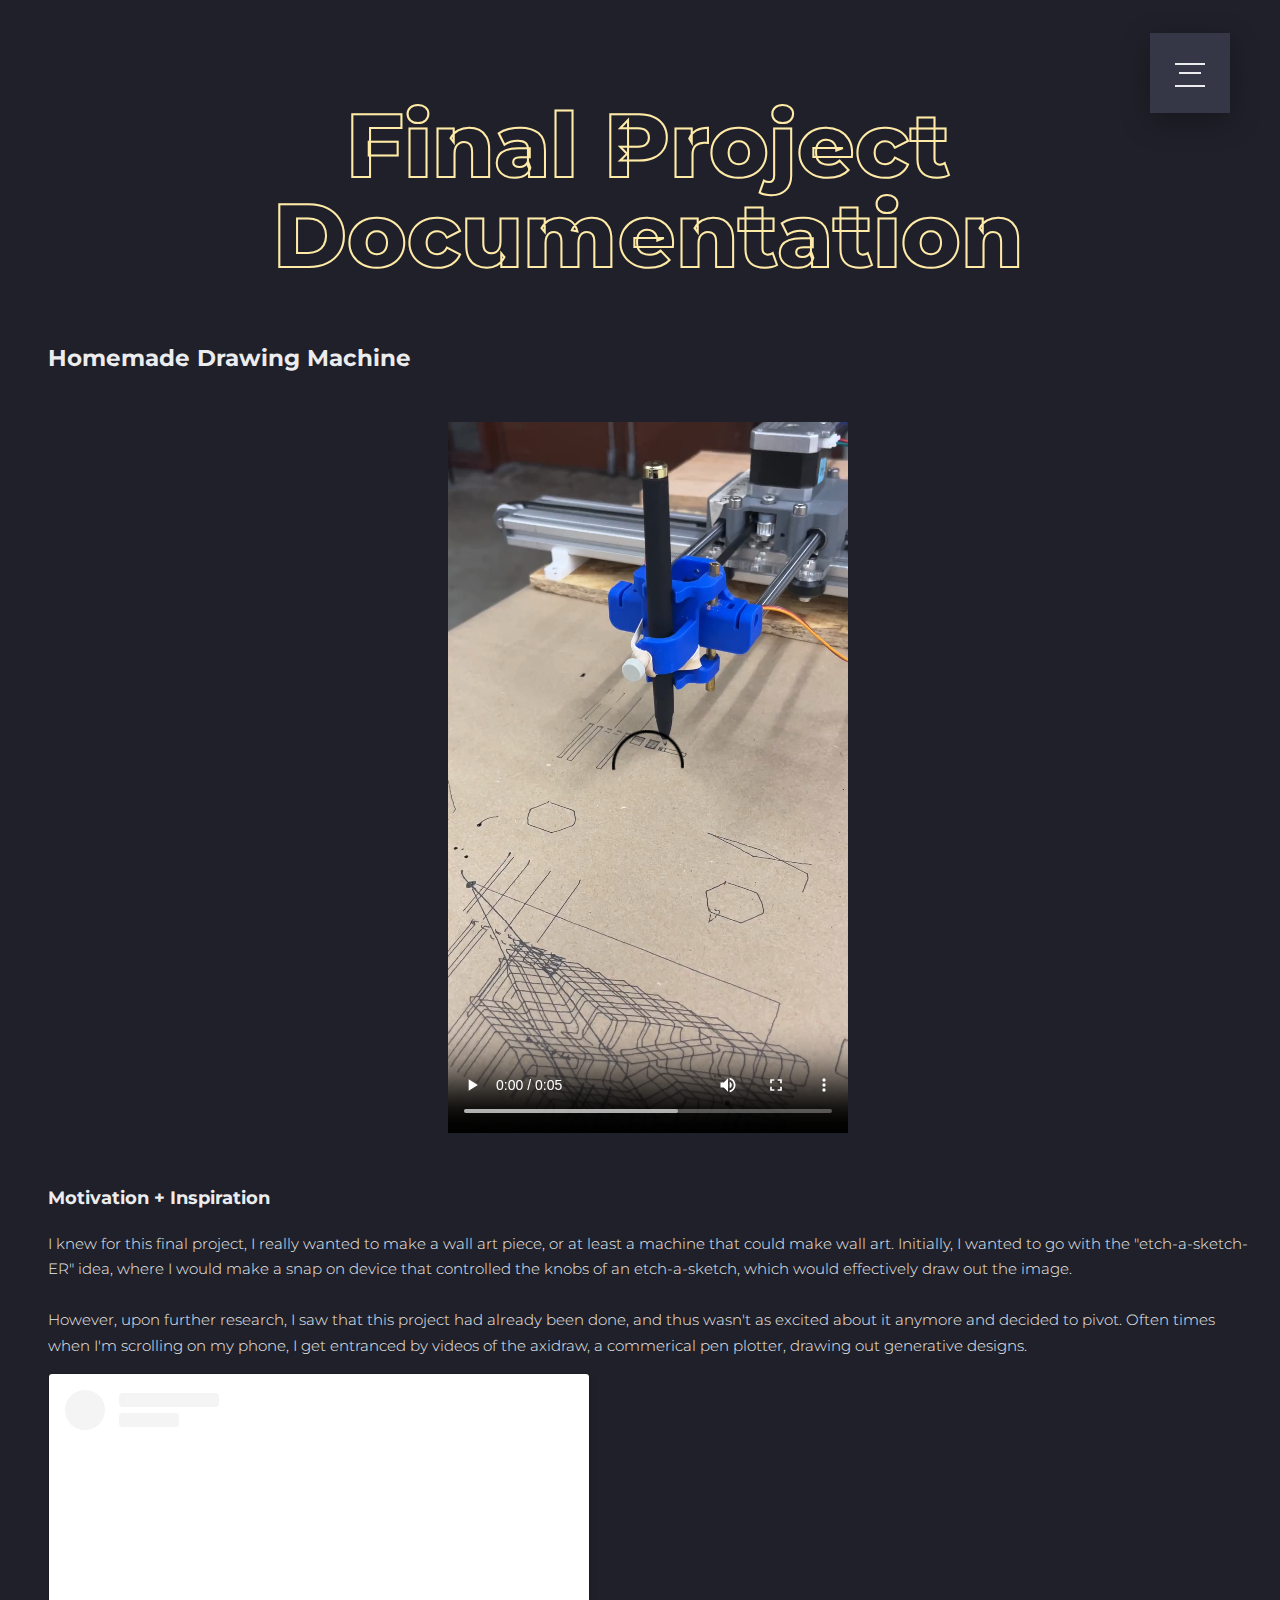
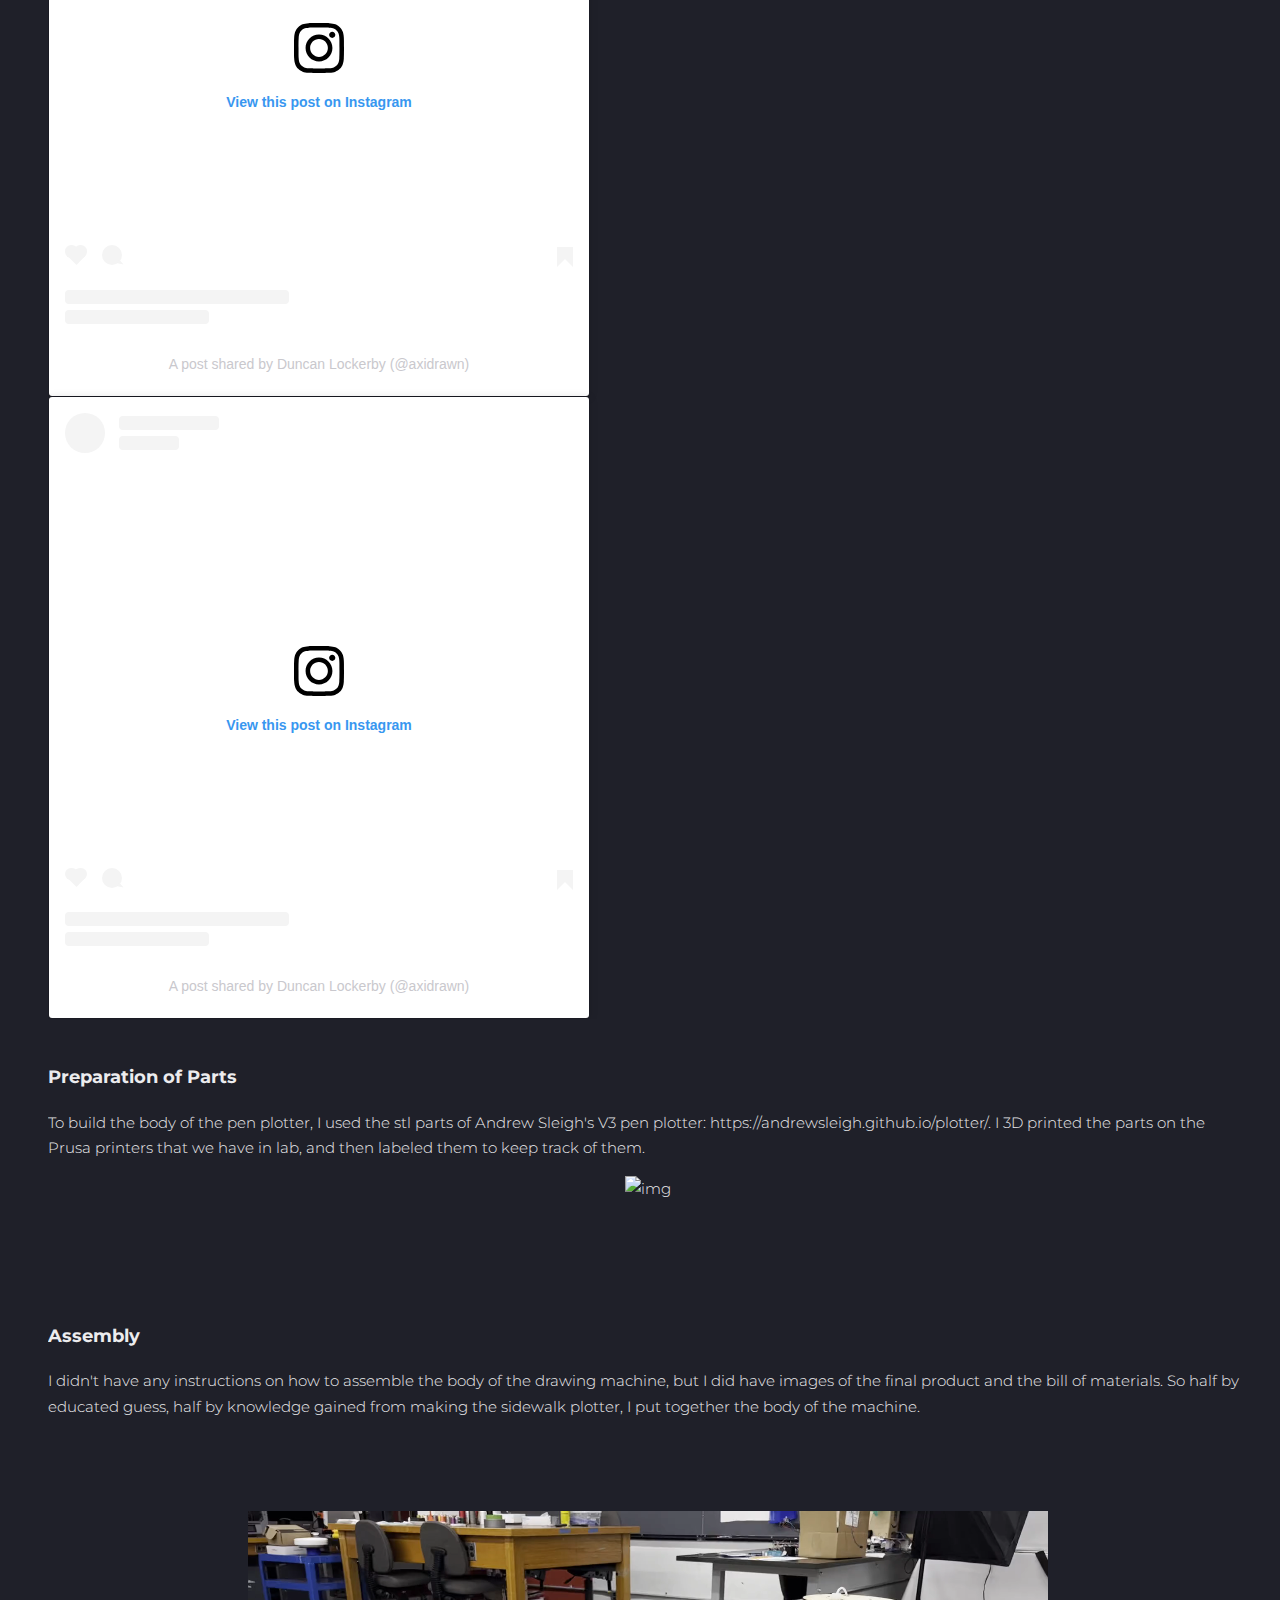
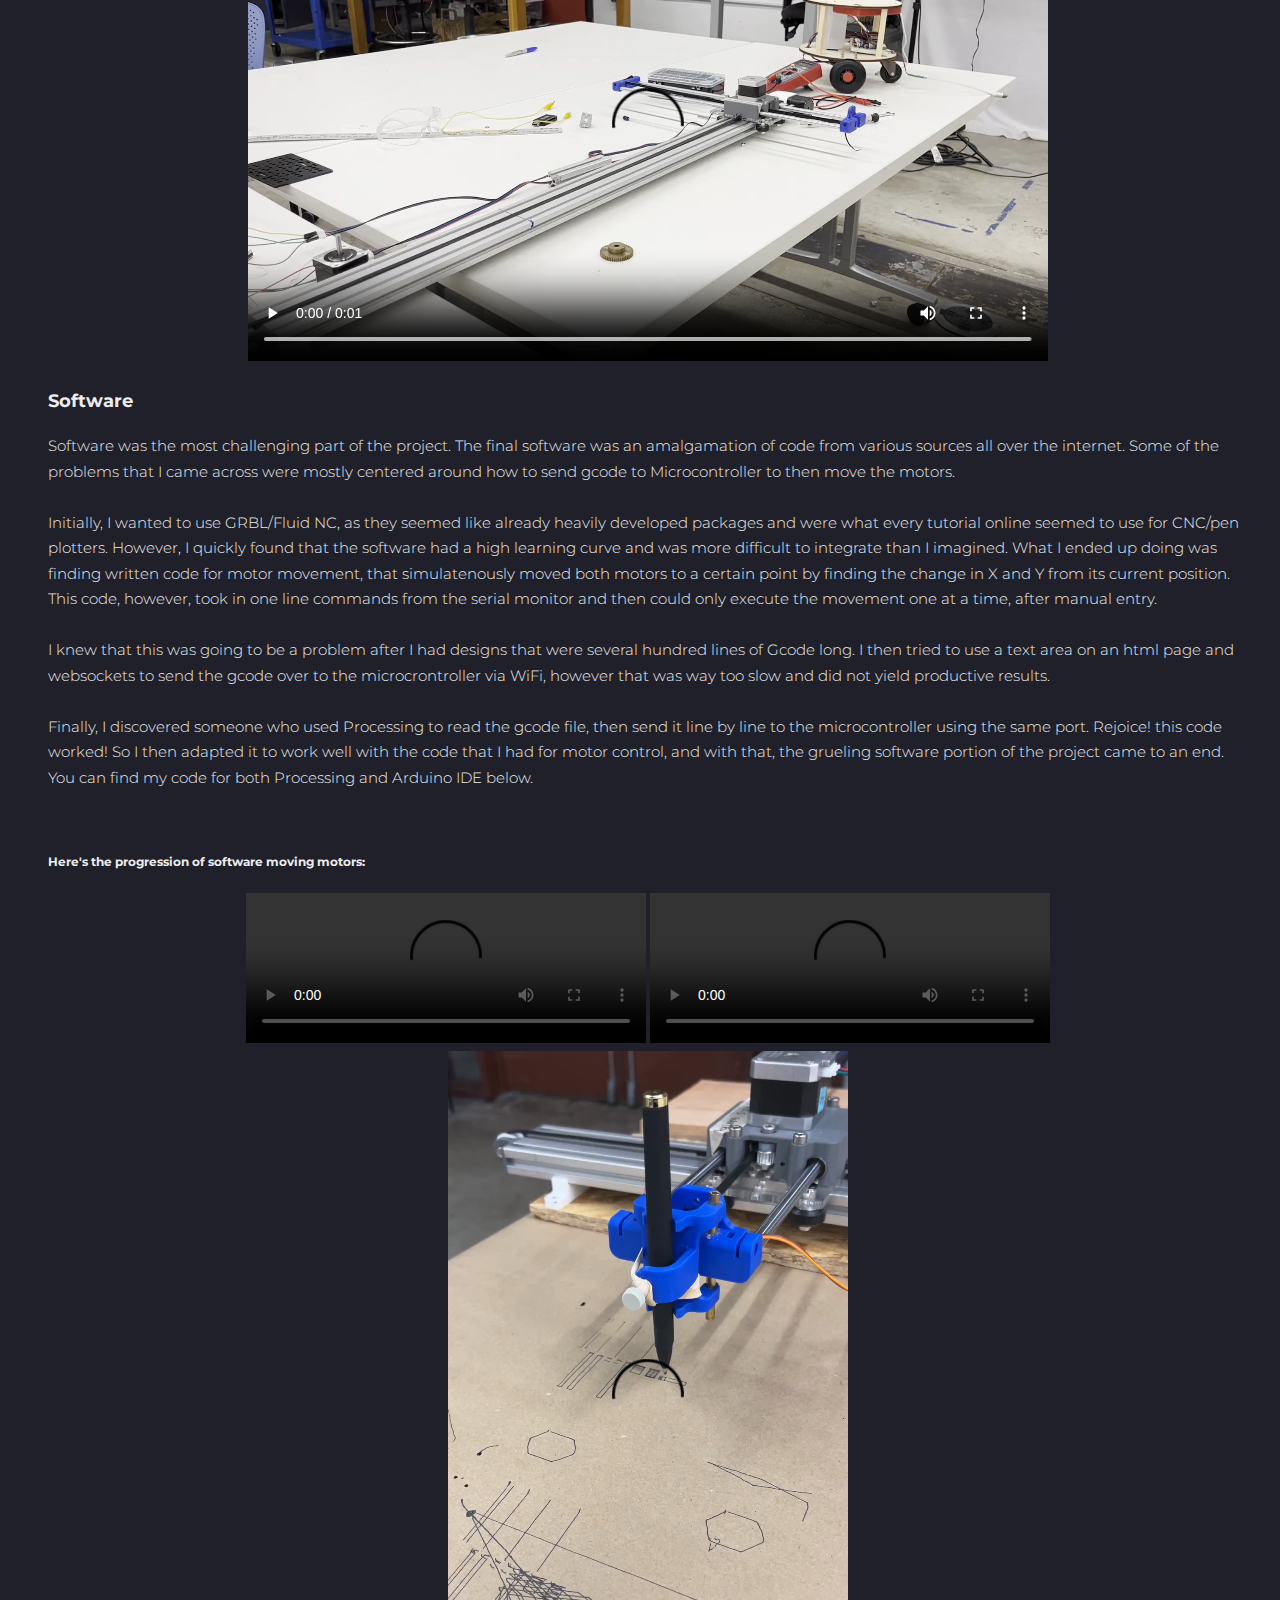
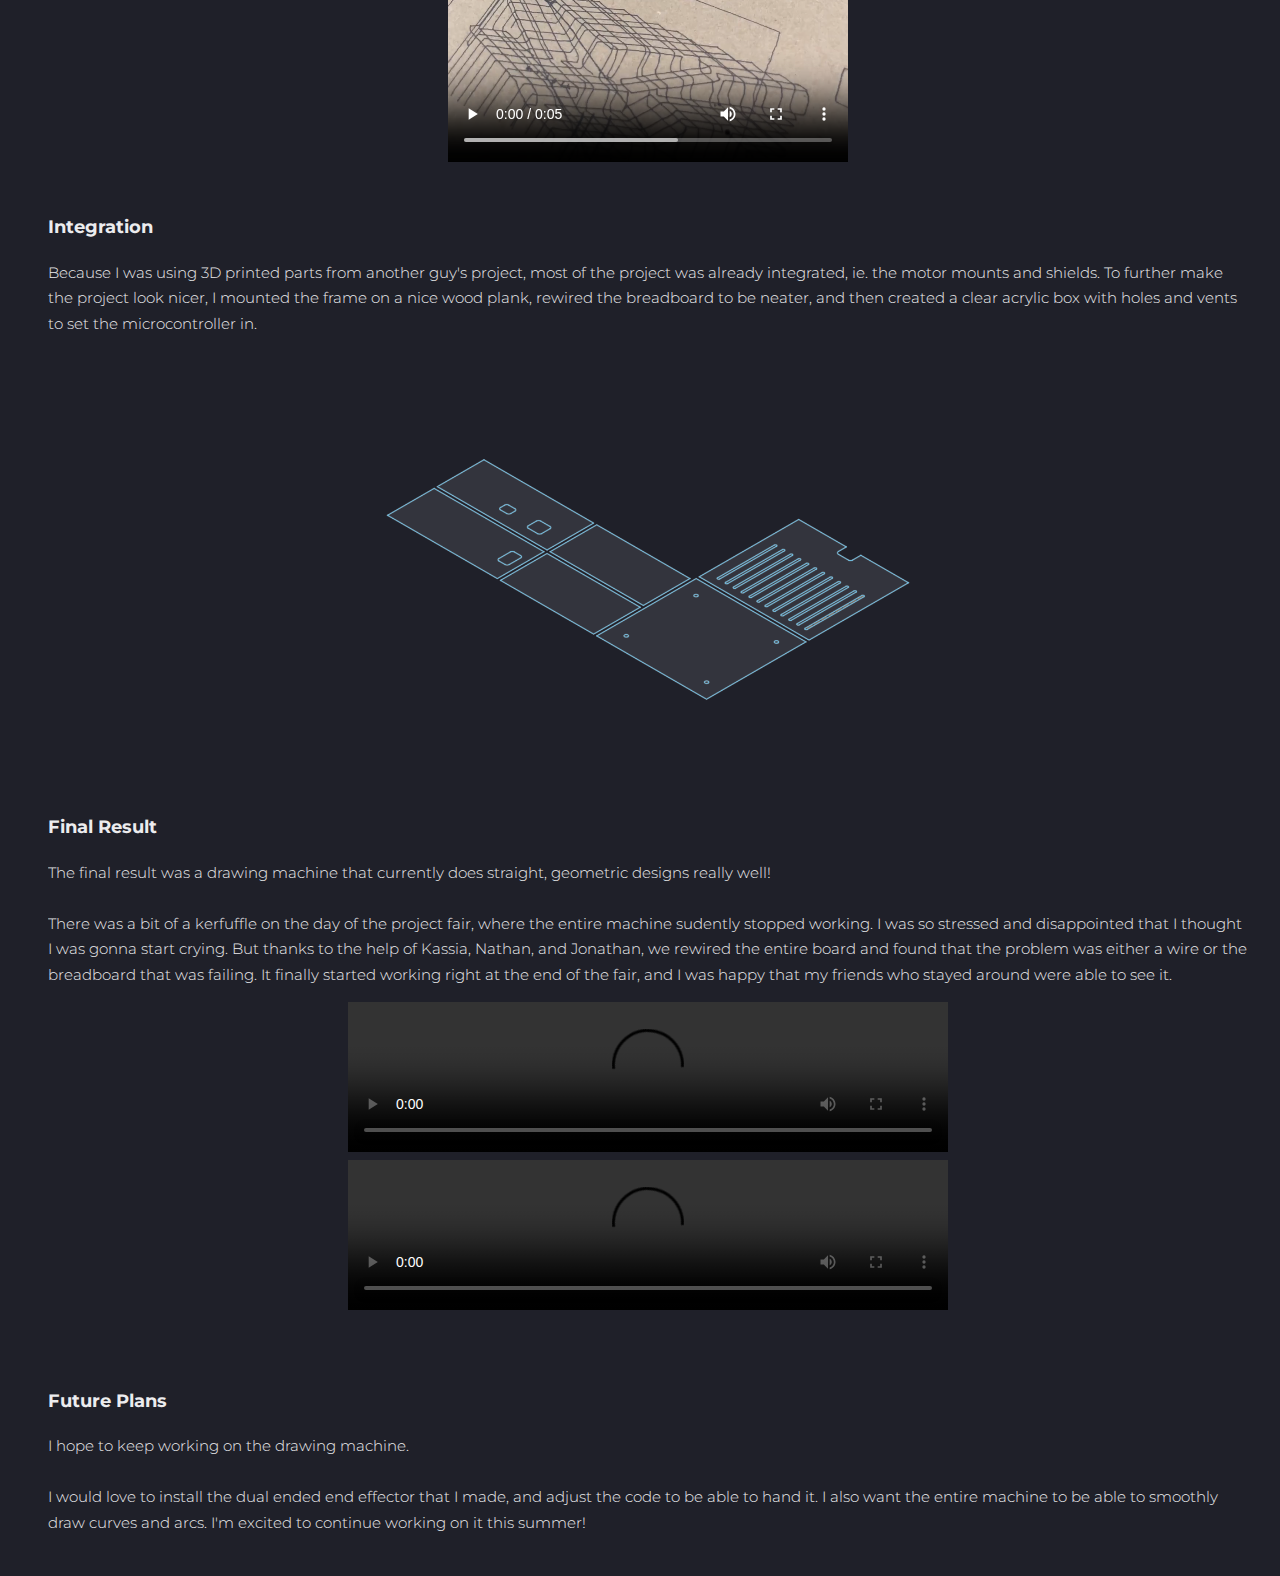
==== html/weeks/finalproject.html @ 37a751eb "transfer" ====
<!DOCTYPE html>
<html lang="en">
    <head>
        <meta charset="utf-8">
        <meta name="viewport" content="width=device-width, initial-scale=1.0">
        <title>Final Project</title>
        <link rel="stylesheet" href="../../styles.css">

        <link href="https://cdn.jsdelivr.net/npm/bootstrap@5.0.2/dist/css/bootstrap.min.css" rel="stylesheet" integrity="sha384-EVSTQN3/azprG1Anm3QDgpJLIm9Nao0Yz1ztcQTwFspd3yD65VohhpuuCOmLASjC" crossorigin="anonymous">
    </head>
    <body> 
        <input class="menu-icon" type="checkbox" id="menu-icon" name="menu-icon"/>
          <label for="menu-icon"></label>
          <nav class="nav"> 		
              <ul class="pt-5">
                <li><a href="../../index.html">Home</a></li>
                <li><a href="../ps70.html">PS70</a></li>
                <li><a href="../about.html">About</a></li>
              </ul>
          </nav>
        
        <div class="container" style="margin: 40px">
            <h1>Final Project Documentation</h1>
        <h2>Homemade Drawing Machine</h2>
        <br>
        <div class="container" style="text-align:center">
                <video width="400"  controls loop> 
                    <source src="../../images/final/smalliso.mp4" type="video/mp4">
                </video>
        </div>
        <br>
        <h3>Motivation + Inspiration</h3>
            <p>I knew for this final project, I really wanted to make a wall art piece, or at least a machine that could make
                wall art. Initially, I wanted to go with the "etch-a-sketch-ER" idea, where I would make a snap on device that 
                controlled the knobs of an etch-a-sketch, which would effectively draw out the image.
                <br>
                <br>
                However, upon further research, I saw that this project had already been done, and thus wasn't as excited about
                it anymore and decided to pivot. Often times when I'm scrolling on my phone, I get entranced by videos of the axidraw, 
                a commerical pen plotter, drawing out generative designs. 
                <br>
                <div class="container" style="text-align:center">
                    <blockquote class="instagram-media" data-instgrm-permalink="https://www.instagram.com/reel/Cp7KTO8Pkky/?utm_source=ig_embed&amp;utm_campaign=loading" data-instgrm-version="14" style=" background:#FFF; border:0; border-radius:3px; box-shadow:0 0 1px 0 rgba(0,0,0,0.5),0 1px 10px 0 rgba(0,0,0,0.15); margin: 1px; max-width:540px; min-width:326px; padding:0; width:99.375%; width:-webkit-calc(100% - 2px); width:calc(100% - 2px);"><div style="padding:16px;"> <a href="https://www.instagram.com/reel/Cp7KTO8Pkky/?utm_source=ig_embed&amp;utm_campaign=loading" style=" background:#FFFFFF; line-height:0; padding:0 0; text-align:center; text-decoration:none; width:100%;" target="_blank"> <div style=" display: flex; flex-direction: row; align-items: center;"> <div style="background-color: #F4F4F4; border-radius: 50%; flex-grow: 0; height: 40px; margin-right: 14px; width: 40px;"></div> <div style="display: flex; flex-direction: column; flex-grow: 1; justify-content: center;"> <div style=" background-color: #F4F4F4; border-radius: 4px; flex-grow: 0; height: 14px; margin-bottom: 6px; width: 100px;"></div> <div style=" background-color: #F4F4F4; border-radius: 4px; flex-grow: 0; height: 14px; width: 60px;"></div></div></div><div style="padding: 19% 0;"></div> <div style="display:block; height:50px; margin:0 auto 12px; width:50px;"><svg width="50px" height="50px" viewBox="0 0 60 60" version="1.1" xmlns="https://www.w3.org/2000/svg" xmlns:xlink="https://www.w3.org/1999/xlink"><g stroke="none" stroke-width="1" fill="none" fill-rule="evenodd"><g transform="translate(-511.000000, -20.000000)" fill="#000000"><g><path d="M556.869,30.41 C554.814,30.41 553.148,32.076 553.148,34.131 C553.148,36.186 554.814,37.852 556.869,37.852 C558.924,37.852 560.59,36.186 560.59,34.131 C560.59,32.076 558.924,30.41 556.869,30.41 M541,60.657 C535.114,60.657 530.342,55.887 530.342,50 C530.342,44.114 535.114,39.342 541,39.342 C546.887,39.342 551.658,44.114 551.658,50 C551.658,55.887 546.887,60.657 541,60.657 M541,33.886 C532.1,33.886 524.886,41.1 524.886,50 C524.886,58.899 532.1,66.113 541,66.113 C549.9,66.113 557.115,58.899 557.115,50 C557.115,41.1 549.9,33.886 541,33.886 M565.378,62.101 C565.244,65.022 564.756,66.606 564.346,67.663 C563.803,69.06 563.154,70.057 562.106,71.106 C561.058,72.155 560.06,72.803 558.662,73.347 C557.607,73.757 556.021,74.244 553.102,74.378 C549.944,74.521 548.997,74.552 541,74.552 C533.003,74.552 532.056,74.521 528.898,74.378 C525.979,74.244 524.393,73.757 523.338,73.347 C521.94,72.803 520.942,72.155 519.894,71.106 C518.846,70.057 518.197,69.06 517.654,67.663 C517.244,66.606 516.755,65.022 516.623,62.101 C516.479,58.943 516.448,57.996 516.448,50 C516.448,42.003 516.479,41.056 516.623,37.899 C516.755,34.978 517.244,33.391 517.654,32.338 C518.197,30.938 518.846,29.942 519.894,28.894 C520.942,27.846 521.94,27.196 523.338,26.654 C524.393,26.244 525.979,25.756 528.898,25.623 C532.057,25.479 533.004,25.448 541,25.448 C548.997,25.448 549.943,25.479 553.102,25.623 C556.021,25.756 557.607,26.244 558.662,26.654 C560.06,27.196 561.058,27.846 562.106,28.894 C563.154,29.942 563.803,30.938 564.346,32.338 C564.756,33.391 565.244,34.978 565.378,37.899 C565.522,41.056 565.552,42.003 565.552,50 C565.552,57.996 565.522,58.943 565.378,62.101 M570.82,37.631 C570.674,34.438 570.167,32.258 569.425,30.349 C568.659,28.377 567.633,26.702 565.965,25.035 C564.297,23.368 562.623,22.342 560.652,21.575 C558.743,20.834 556.562,20.326 553.369,20.18 C550.169,20.033 549.148,20 541,20 C532.853,20 531.831,20.033 528.631,20.18 C525.438,20.326 523.257,20.834 521.349,21.575 C519.376,22.342 517.703,23.368 516.035,25.035 C514.368,26.702 513.342,28.377 512.574,30.349 C511.834,32.258 511.326,34.438 511.181,37.631 C511.035,40.831 511,41.851 511,50 C511,58.147 511.035,59.17 511.181,62.369 C511.326,65.562 511.834,67.743 512.574,69.651 C513.342,71.625 514.368,73.296 516.035,74.965 C517.703,76.634 519.376,77.658 521.349,78.425 C523.257,79.167 525.438,79.673 528.631,79.82 C531.831,79.965 532.853,80.001 541,80.001 C549.148,80.001 550.169,79.965 553.369,79.82 C556.562,79.673 558.743,79.167 560.652,78.425 C562.623,77.658 564.297,76.634 565.965,74.965 C567.633,73.296 568.659,71.625 569.425,69.651 C570.167,67.743 570.674,65.562 570.82,62.369 C570.966,59.17 571,58.147 571,50 C571,41.851 570.966,40.831 570.82,37.631"></path></g></g></g></svg></div><div style="padding-top: 8px;"> <div style=" color:#3897f0; font-family:Arial,sans-serif; font-size:14px; font-style:normal; font-weight:550; line-height:18px;">View this post on Instagram</div></div><div style="padding: 12.5% 0;"></div> <div style="display: flex; flex-direction: row; margin-bottom: 14px; align-items: center;"><div> <div style="background-color: #F4F4F4; border-radius: 50%; height: 12.5px; width: 12.5px; transform: translateX(0px) translateY(7px);"></div> <div style="background-color: #F4F4F4; height: 12.5px; transform: rotate(-45deg) translateX(3px) translateY(1px); width: 12.5px; flex-grow: 0; margin-right: 14px; margin-left: 2px;"></div> <div style="background-color: #F4F4F4; border-radius: 50%; height: 12.5px; width: 12.5px; transform: translateX(9px) translateY(-18px);"></div></div><div style="margin-left: 8px;"> <div style=" background-color: #F4F4F4; border-radius: 50%; flex-grow: 0; height: 20px; width: 20px;"></div> <div style=" width: 0; height: 0; border-top: 2px solid transparent; border-left: 6px solid #f4f4f4; border-bottom: 2px solid transparent; transform: translateX(16px) translateY(-4px) rotate(30deg)"></div></div><div style="margin-left: auto;"> <div style=" width: 0px; border-top: 8px solid #F4F4F4; border-right: 8px solid transparent; transform: translateY(16px);"></div> <div style=" background-color: #F4F4F4; flex-grow: 0; height: 12px; width: 16px; transform: translateY(-4px);"></div> <div style=" width: 0; height: 0; border-top: 8px solid #F4F4F4; border-left: 8px solid transparent; transform: translateY(-4px) translateX(8px);"></div></div></div> <div style="display: flex; flex-direction: column; flex-grow: 1; justify-content: center; margin-bottom: 24px;"> <div style=" background-color: #F4F4F4; border-radius: 4px; flex-grow: 0; height: 14px; margin-bottom: 6px; width: 224px;"></div> <div style=" background-color: #F4F4F4; border-radius: 4px; flex-grow: 0; height: 14px; width: 144px;"></div></div></a><p style=" color:#c9c8cd; font-family:Arial,sans-serif; font-size:14px; line-height:17px; margin-bottom:0; margin-top:8px; overflow:hidden; padding:8px 0 7px; text-align:center; text-overflow:ellipsis; white-space:nowrap;"><a href="https://www.instagram.com/reel/Cp7KTO8Pkky/?utm_source=ig_embed&amp;utm_campaign=loading" style=" color:#c9c8cd; font-family:Arial,sans-serif; font-size:14px; font-style:normal; font-weight:normal; line-height:17px; text-decoration:none;" target="_blank">A post shared by Duncan Lockerby (@axidrawn)</a></p></div></blockquote> <script async src="//www.instagram.com/embed.js"></script>
                <blockquote class="instagram-media" data-instgrm-permalink="https://www.instagram.com/reel/CnU4qu-NDbL/?utm_source=ig_embed&amp;utm_campaign=loading" data-instgrm-version="14" style=" background:#FFF; border:0; border-radius:3px; box-shadow:0 0 1px 0 rgba(0,0,0,0.5),0 1px 10px 0 rgba(0,0,0,0.15); margin: 1px; max-width:540px; min-width:326px; padding:0; width:99.375%; width:-webkit-calc(100% - 2px); width:calc(100% - 2px);"><div style="padding:16px;"> <a href="https://www.instagram.com/reel/CnU4qu-NDbL/?utm_source=ig_embed&amp;utm_campaign=loading" style=" background:#FFFFFF; line-height:0; padding:0 0; text-align:center; text-decoration:none; width:100%;" target="_blank"> <div style=" display: flex; flex-direction: row; align-items: center;"> <div style="background-color: #F4F4F4; border-radius: 50%; flex-grow: 0; height: 40px; margin-right: 14px; width: 40px;"></div> <div style="display: flex; flex-direction: column; flex-grow: 1; justify-content: center;"> <div style=" background-color: #F4F4F4; border-radius: 4px; flex-grow: 0; height: 14px; margin-bottom: 6px; width: 100px;"></div> <div style=" background-color: #F4F4F4; border-radius: 4px; flex-grow: 0; height: 14px; width: 60px;"></div></div></div><div style="padding: 19% 0;"></div> <div style="display:block; height:50px; margin:0 auto 12px; width:50px;"><svg width="50px" height="50px" viewBox="0 0 60 60" version="1.1" xmlns="https://www.w3.org/2000/svg" xmlns:xlink="https://www.w3.org/1999/xlink"><g stroke="none" stroke-width="1" fill="none" fill-rule="evenodd"><g transform="translate(-511.000000, -20.000000)" fill="#000000"><g><path d="M556.869,30.41 C554.814,30.41 553.148,32.076 553.148,34.131 C553.148,36.186 554.814,37.852 556.869,37.852 C558.924,37.852 560.59,36.186 560.59,34.131 C560.59,32.076 558.924,30.41 556.869,30.41 M541,60.657 C535.114,60.657 530.342,55.887 530.342,50 C530.342,44.114 535.114,39.342 541,39.342 C546.887,39.342 551.658,44.114 551.658,50 C551.658,55.887 546.887,60.657 541,60.657 M541,33.886 C532.1,33.886 524.886,41.1 524.886,50 C524.886,58.899 532.1,66.113 541,66.113 C549.9,66.113 557.115,58.899 557.115,50 C557.115,41.1 549.9,33.886 541,33.886 M565.378,62.101 C565.244,65.022 564.756,66.606 564.346,67.663 C563.803,69.06 563.154,70.057 562.106,71.106 C561.058,72.155 560.06,72.803 558.662,73.347 C557.607,73.757 556.021,74.244 553.102,74.378 C549.944,74.521 548.997,74.552 541,74.552 C533.003,74.552 532.056,74.521 528.898,74.378 C525.979,74.244 524.393,73.757 523.338,73.347 C521.94,72.803 520.942,72.155 519.894,71.106 C518.846,70.057 518.197,69.06 517.654,67.663 C517.244,66.606 516.755,65.022 516.623,62.101 C516.479,58.943 516.448,57.996 516.448,50 C516.448,42.003 516.479,41.056 516.623,37.899 C516.755,34.978 517.244,33.391 517.654,32.338 C518.197,30.938 518.846,29.942 519.894,28.894 C520.942,27.846 521.94,27.196 523.338,26.654 C524.393,26.244 525.979,25.756 528.898,25.623 C532.057,25.479 533.004,25.448 541,25.448 C548.997,25.448 549.943,25.479 553.102,25.623 C556.021,25.756 557.607,26.244 558.662,26.654 C560.06,27.196 561.058,27.846 562.106,28.894 C563.154,29.942 563.803,30.938 564.346,32.338 C564.756,33.391 565.244,34.978 565.378,37.899 C565.522,41.056 565.552,42.003 565.552,50 C565.552,57.996 565.522,58.943 565.378,62.101 M570.82,37.631 C570.674,34.438 570.167,32.258 569.425,30.349 C568.659,28.377 567.633,26.702 565.965,25.035 C564.297,23.368 562.623,22.342 560.652,21.575 C558.743,20.834 556.562,20.326 553.369,20.18 C550.169,20.033 549.148,20 541,20 C532.853,20 531.831,20.033 528.631,20.18 C525.438,20.326 523.257,20.834 521.349,21.575 C519.376,22.342 517.703,23.368 516.035,25.035 C514.368,26.702 513.342,28.377 512.574,30.349 C511.834,32.258 511.326,34.438 511.181,37.631 C511.035,40.831 511,41.851 511,50 C511,58.147 511.035,59.17 511.181,62.369 C511.326,65.562 511.834,67.743 512.574,69.651 C513.342,71.625 514.368,73.296 516.035,74.965 C517.703,76.634 519.376,77.658 521.349,78.425 C523.257,79.167 525.438,79.673 528.631,79.82 C531.831,79.965 532.853,80.001 541,80.001 C549.148,80.001 550.169,79.965 553.369,79.82 C556.562,79.673 558.743,79.167 560.652,78.425 C562.623,77.658 564.297,76.634 565.965,74.965 C567.633,73.296 568.659,71.625 569.425,69.651 C570.167,67.743 570.674,65.562 570.82,62.369 C570.966,59.17 571,58.147 571,50 C571,41.851 570.966,40.831 570.82,37.631"></path></g></g></g></svg></div><div style="padding-top: 8px;"> <div style=" color:#3897f0; font-family:Arial,sans-serif; font-size:14px; font-style:normal; font-weight:550; line-height:18px;">View this post on Instagram</div></div><div style="padding: 12.5% 0;"></div> <div style="display: flex; flex-direction: row; margin-bottom: 14px; align-items: center;"><div> <div style="background-color: #F4F4F4; border-radius: 50%; height: 12.5px; width: 12.5px; transform: translateX(0px) translateY(7px);"></div> <div style="background-color: #F4F4F4; height: 12.5px; transform: rotate(-45deg) translateX(3px) translateY(1px); width: 12.5px; flex-grow: 0; margin-right: 14px; margin-left: 2px;"></div> <div style="background-color: #F4F4F4; border-radius: 50%; height: 12.5px; width: 12.5px; transform: translateX(9px) translateY(-18px);"></div></div><div style="margin-left: 8px;"> <div style=" background-color: #F4F4F4; border-radius: 50%; flex-grow: 0; height: 20px; width: 20px;"></div> <div style=" width: 0; height: 0; border-top: 2px solid transparent; border-left: 6px solid #f4f4f4; border-bottom: 2px solid transparent; transform: translateX(16px) translateY(-4px) rotate(30deg)"></div></div><div style="margin-left: auto;"> <div style=" width: 0px; border-top: 8px solid #F4F4F4; border-right: 8px solid transparent; transform: translateY(16px);"></div> <div style=" background-color: #F4F4F4; flex-grow: 0; height: 12px; width: 16px; transform: translateY(-4px);"></div> <div style=" width: 0; height: 0; border-top: 8px solid #F4F4F4; border-left: 8px solid transparent; transform: translateY(-4px) translateX(8px);"></div></div></div> <div style="display: flex; flex-direction: column; flex-grow: 1; justify-content: center; margin-bottom: 24px;"> <div style=" background-color: #F4F4F4; border-radius: 4px; flex-grow: 0; height: 14px; margin-bottom: 6px; width: 224px;"></div> <div style=" background-color: #F4F4F4; border-radius: 4px; flex-grow: 0; height: 14px; width: 144px;"></div></div></a><p style=" color:#c9c8cd; font-family:Arial,sans-serif; font-size:14px; line-height:17px; margin-bottom:0; margin-top:8px; overflow:hidden; padding:8px 0 7px; text-align:center; text-overflow:ellipsis; white-space:nowrap;"><a href="https://www.instagram.com/reel/CnU4qu-NDbL/?utm_source=ig_embed&amp;utm_campaign=loading" style=" color:#c9c8cd; font-family:Arial,sans-serif; font-size:14px; font-style:normal; font-weight:normal; line-height:17px; text-decoration:none;" target="_blank">A post shared by Duncan Lockerby (@axidrawn)</a></p></div></blockquote> <script async src="//www.instagram.com/embed.js"></script>
                </div>
                <br>
            </p>

        <h3>Preparation of Parts</h3>
        <p>To build the body of the pen plotter, I used the stl parts of Andrew Sleigh's V3 pen plotter: https://andrewsleigh.github.io/plotter/. 
            I 3D printed the parts on the Prusa printers that we have in lab, and then labeled them to keep track of them.
            <div class="container" style="text-align: center; ">
                <img src="../../images/final/prep-1.png" style="width:400px;" alt=""></img>
                <img src="../../images/final/prep-2.png" style="width:400px;" alt="img"></img>
                <img src="../../images/final/prep1.png" style="width:400px;" alt=""></img><br><br>
                <img src="../../images/final/prep2.png" style="width:400px;" alt=""></img>
                <img src="../../images/final/prep3.png" style="width:400px;" alt=""></img> <br><br>
                <img src="../../images/final/prep4.png" style="width:600px;" alt=""></img>
            </div>
        </p>

        <h3>Assembly</h3>
        <p>
            I didn't have any instructions on how to assemble the body of the drawing machine, but I did have images of the final product and the bill of materials. 
            So half by educated guess, half by knowledge gained from making the sidewalk plotter, I put together the body of the machine. 
            <div class="container" style="text-align: center; ">
                <img src="../../images/final/a1.png" style="width:400px;" alt=""></img>
                <img src="../../images/final/a2.png" style="width:400px;" alt=""></img>
                <img src="../../images/final/a4.png" style="width:400px;" alt=""></img>
            </div>
            <br><br>
            <div class="container" style="text-align:center">
                <video width="800"  controls>
                    <source src="../../images/final/initialmotor.mp4" type="video/mp4">
                </video>
            </div>
        </p>

        <h3>Software</h3>
        <p>
            Software was the most challenging part of the project. The final software was an amalgamation of code from various sources all over the internet. Some of the problems 
            that I came across were mostly centered around how to send gcode to Microcontroller to then move the motors. 

            <br><br>

            Initially, I wanted to use GRBL/Fluid NC, as they seemed like already heavily developed packages and were what every tutorial online seemed to use for CNC/pen plotters. However,
            I quickly found that the software had a high learning curve and was more difficult to integrate than I imagined. What I ended up doing was finding written code for motor movement,
            that simulatenously moved both motors to a certain point by finding the change in X and Y from its current position. This code, however, took in one line commands from the serial monitor
            and then could only execute the movement one at a time, after manual entry. 
            
            <br><br>

            I knew that this was going to be a problem after I had designs that were several hundred lines of Gcode long. I then tried to use a text area on an html page and websockets to send the 
            gcode over to the microcrontroller via WiFi, however that was way too slow and did not yield productive results. 

            <br><br>

            Finally, I discovered someone who used Processing to read the gcode file, then send it line by line to the microcontroller using the same port. Rejoice! this code worked! So I then
            adapted it to work well with the code that I had for motor control, and with that, the grueling software portion of the project came to an end. You can find my code for both Processing and Arduino IDE below. 
        </p>
        <br>
        <h5> Here's the progression of software moving motors:</h5>
        <div class="container" style="text-align:center">
            <video width="400"  controls>
                <source src="../../images/final/pinkstraightline.mp4" type="video/mp4">
            </video>
            <video width="400"  controls>
                <source src="../../images/final/chunkywave.mp4" type="video/mp4">
            </video>
            <video width="400"  controls>
                <source src="../../images/final/smalliso.mp4" type="video/mp4">
            </video>
        <br><br>
        </div>
        <h3>Integration</h3>
        <p>
            Because I was using 3D printed parts from another guy's project, most of the project was already integrated, ie. the motor mounts and shields. 
            To further make the project look nicer, I mounted the frame on a nice wood plank, rewired the breadboard to be neater, and then created a clear acrylic box
            with holes and vents to set the microcontroller in. 

            <br><br>
            <div class="container" style="text-align: center; ">
                <img src="../../images/final/box (2) v1.png" style="width:800px;" alt=""></img>
                
            </div>

        </p>
        <br><br>


        <h3>Final Result</h3>
        <p> The final result was a drawing machine that currently does straight, geometric designs really well! 

            <br><br>

            There was a bit of a kerfuffle on the day of the project fair, where the entire machine sudently stopped working. I was so stressed and disappointed that I thought 
            I was gonna start crying. But thanks to the help of Kassia, Nathan, and Jonathan, we rewired the entire board and found that the problem was either a wire or the breadboard
            that was failing. It finally started working right at the end of the fair, and I was happy that my friends who stayed around were able to see it.
        </p>

        <div class="container" style="text-align:center">
            <video width="600"  controls>
                <source src="../../images/final/diamond.mp4" type="video/mp4">
            </video>
            <video width="600"  controls>
                <source src="../../images/final/rhomb.mp4" type="video/mp4">
            </video>
        </div>
        <br><br>

        <h3>Future Plans</h3>
        <p>I hope to keep working on the drawing machine. <br> <br>

            I would love to install the dual ended end effector that I made, and adjust the code to be able to hand it. I also want the entire machine to be able to smoothly draw
            curves and arcs. I'm excited to continue working on it this summer!

        </p>
        <div class="container" style="text-align: center; ">
            <img src="../../images/final/all.png" style="width:800px;" alt=""></img>
        </div>
    </div>



    </div>
    </body> 

</html>
---- styles.css ----
/* Please ❤ this if you like it! */


@import url('https://fonts.googleapis.com/css2?family=Montserrat:wght@300;400;500;600;700;800;900&display=swap');
html { overflow-y: scroll; }
/* body { position: absolute; } */

body{
	font-family: 'Montserrat', sans-serif;
	font-weight: 300;
	font-size: 15px;
	line-height: 1.7;
	color: #ececee;
	background-color: #1f2029;
	/* overflow: hidden; */
  background-image: url('https://s3-us-west-2.amazonaws.com/s.cdpn.io/1462889/pat-back.svg');
  background-position: center;
  background-repeat: repeat;
  background-size: 4%;
  height: 100vh;
  width: 100%;
}
.section-center{
  position: absolute;
  top: 50%;
  left: 0;
  display: block;
  width: 100%;
  padding: 0;
  margin: 0;
  z-index: 6;
  text-align: center;
  transform: translateY(-50%);
}
h1{
  font-family: 'Montserrat', sans-serif;
  font-weight: 800;
  font-size: 7vw;
  line-height: 1;
  color: #ffeba7;
  text-align: center;
  -webkit-text-stroke: 2px #ffeba7;
  text-stroke: 2px #ffeba7;
  -webkit-text-fill-color: transparent;
  text-fill-color: transparent;
  color: transparent;
}

[type="checkbox"]:checked,
[type="checkbox"]:not(:checked){
  position: absolute;
  left: -9999px;
}
.menu-icon:checked + label,
.menu-icon:not(:checked) + label{
  position: fixed;
  top: 63px;
  right: 75px;
  display: block;
  width: 30px;
  height: 30px;
  padding: 0;
  margin: 0;
  cursor: pointer;
  z-index: 10;
}
.menu-icon:checked + label:before,
.menu-icon:not(:checked) + label:before{
  position: absolute;
  content: '';
  display: block;
  width: 30px;
  height: 20px;
  z-index: 20;
  top: 0;
  left: 0;
  border-top: 2px solid #ececee;
  border-bottom: 2px solid #ececee;
  transition: border-width 100ms 1500ms ease, 
              top 100ms 1600ms cubic-bezier(0.23, 1, 0.32, 1),
              height 100ms 1600ms cubic-bezier(0.23, 1, 0.32, 1), 
              background-color 200ms ease,
              transform 200ms cubic-bezier(0.23, 1, 0.32, 1);
}
.menu-icon:checked + label:after,
.menu-icon:not(:checked) + label:after{
  position: absolute;
  content: '';
  display: block;
  width: 22px;
  height: 2px;
  z-index: 20;
  top: 10px;
  right: 4px;
  background-color: #ececee;
  margin-top: -1px;
  transition: width 100ms 1750ms ease, 
              right 100ms 1750ms ease,
              margin-top 100ms ease, 
              transform 200ms cubic-bezier(0.23, 1, 0.32, 1);
}
.menu-icon:checked + label:before{
  top: 10px;
  transform: rotate(45deg);
  height: 2px;
  background-color: #ececee;
  border-width: 0;
  transition: border-width 100ms 340ms ease, 
              top 100ms 300ms cubic-bezier(0.23, 1, 0.32, 1),
              height 100ms 300ms cubic-bezier(0.23, 1, 0.32, 1), 
              background-color 200ms 500ms ease,
              transform 200ms 1700ms cubic-bezier(0.23, 1, 0.32, 1);
}
.menu-icon:checked + label:after{
  width: 30px;
  margin-top: 0;
  right: 0;
  transform: rotate(-45deg);
  transition: width 100ms ease,
              right 100ms ease,  
              margin-top 100ms 500ms ease, 
              transform 200ms 1700ms cubic-bezier(0.23, 1, 0.32, 1);
}

.nav{
  position: fixed;
  top: 33px;
  right: 50px;
  display: block;
  width: 80px;
  height: 80px;
  padding: 0;
  margin: 0;
  z-index: 9;
  overflow: hidden;
  box-shadow: 0 8px 30px 0 rgba(0,0,0,0.3);
  background-color: #353746;
  animation: border-transform 7s linear infinite;
  transition: top 350ms 1100ms cubic-bezier(0.23, 1, 0.32, 1),  
              right 350ms 1100ms cubic-bezier(0.23, 1, 0.32, 1),
              transform 250ms 1100ms ease,
              width 650ms 400ms cubic-bezier(0.23, 1, 0.32, 1),
              height 650ms 400ms cubic-bezier(0.23, 1, 0.32, 1);
}
@keyframes border-transform{
    0%,100% { border-radius: 63% 37% 54% 46% / 55% 48% 52% 45%; } 
  14% { border-radius: 40% 60% 54% 46% / 49% 60% 40% 51%; } 
  28% { border-radius: 54% 46% 38% 62% / 49% 70% 30% 51%; } 
  42% { border-radius: 61% 39% 55% 45% / 61% 38% 62% 39%; } 
  56% { border-radius: 61% 39% 67% 33% / 70% 50% 50% 30%; } 
  70% { border-radius: 50% 50% 34% 66% / 56% 68% 32% 44%; } 
  84% { border-radius: 46% 54% 50% 50% / 35% 61% 39% 65%; } 
}

.menu-icon:checked ~ .nav {
  animation-play-state: paused;
  top: 50%;
  right: 50%;
  transform: translate(50%, -50%);
  width: 200%;
  height: 200%;
  transition: top 350ms 700ms cubic-bezier(0.23, 1, 0.32, 1),  
              right 350ms 700ms cubic-bezier(0.23, 1, 0.32, 1),
              transform 250ms 700ms ease,
              width 750ms 1000ms cubic-bezier(0.23, 1, 0.32, 1),
              height 750ms 1000ms cubic-bezier(0.23, 1, 0.32, 1);
}

.nav ul{
  position: absolute;
  top: 50%;
  left: 0;
  display: block;
  width: 100%;
  padding: 0;
  margin: 0;
  z-index: 6;
  text-align: center;
  transform: translateY(-50%);
  list-style: none;
}
.nav ul li{
  position: relative;
  display: block;
  width: 100%;
  padding: 0;
  margin: 10px 0;
  text-align: center;
  list-style: none;
  pointer-events: none;
  opacity: 0;
  visibility: hidden;
  transform: translateY(30px);
  transition: all 250ms linear;
}
.nav ul li:nth-child(1){
  transition-delay: 200ms;
}
.nav ul li:nth-child(2){
  transition-delay: 150ms;
}
.nav ul li:nth-child(3){
  transition-delay: 100ms;
}
.nav ul li:nth-child(4){
  transition-delay: 50ms;
}
.nav ul li a{
  font-family: 'Montserrat', sans-serif;
  font-size: 9vh;
  text-transform: uppercase;
  line-height: 1.2;
  font-weight: 800;
  display: inline-block;
  position: relative;
  color: #ececee;
  transition: all 250ms linear;
}
.nav ul li a:hover{
  text-decoration: none;
  color: #ffeba7;
}
.nav ul li a:after{
  display: block;
  position: absolute;
  top: 50%;
  content: '';
  height: 2vh;
  margin-top: -1vh;
  width: 0;
  left: 0;
  background-color: #353746;
  opacity: 0.8;
  transition: width 250ms linear;
}
.nav ul li a:hover:after{
  width: 100%;
}


.menu-icon:checked ~ .nav  ul li {
  pointer-events: auto;
  visibility: visible;
  opacity: 1;
  transform: translateY(0);
  transition: opacity 350ms ease,
              transform 250ms ease;
}
.menu-icon:checked ~ .nav ul li:nth-child(1){
  transition-delay: 1400ms;
}
.menu-icon:checked ~ .nav ul li:nth-child(2){
  transition-delay: 1480ms;
}
.menu-icon:checked ~ .nav ul li:nth-child(3){
  transition-delay: 1560ms;
}
.menu-icon:checked ~ .nav ul li:nth-child(4){
  transition-delay: 1640ms;
}



.logo {
	position: absolute;
	top: 60px;
	left: 50px;
	display: block;
	z-index: 11;
	transition: all 250ms linear;
}
.logo img {
	height: 26px;
	width: auto;
	display: block;
}



@media screen and (max-width: 991px) {
  .menu-icon:checked + label,
  .menu-icon:not(:checked) + label{
    right: 55px;
  }
  .logo {
    left: 30px;
  }
  .nav{
    right: 30px;
  }
  h1{
    font-size: 9vw;
    -webkit-text-stroke: 2px transparent;
    text-stroke: 2px transparent;
    -webkit-text-fill-color: #ffeba7;
    text-fill-color: #ffeba7;
    color: #ffeba7;
  }
  .nav ul li a{
    font-size: 8vh;
  }
}
.card {
  box-shadow: 0 4px 8px 0 rgba(0, 0, 0, 0.2);
  transition: 0.3s;
  border-radius: 15px;
  width: 100%;
}

.card:hover { box-shadow: 0 16px 32px 0 rgba(0, 0, 0, 0.2); }

#headshot{
  border-radius: 75px;
}


.card-columns {
  @include media-breakpoint-only(lg) {
    column-count: 4;
  }
  @include media-breakpoint-only(xl) {
    column-count: 5;
  }
}

.container {
  overflow-y: auto;
}

pre {
  overflow: scroll;
  height: 500px;
  background-color: #f5f5f5;
}
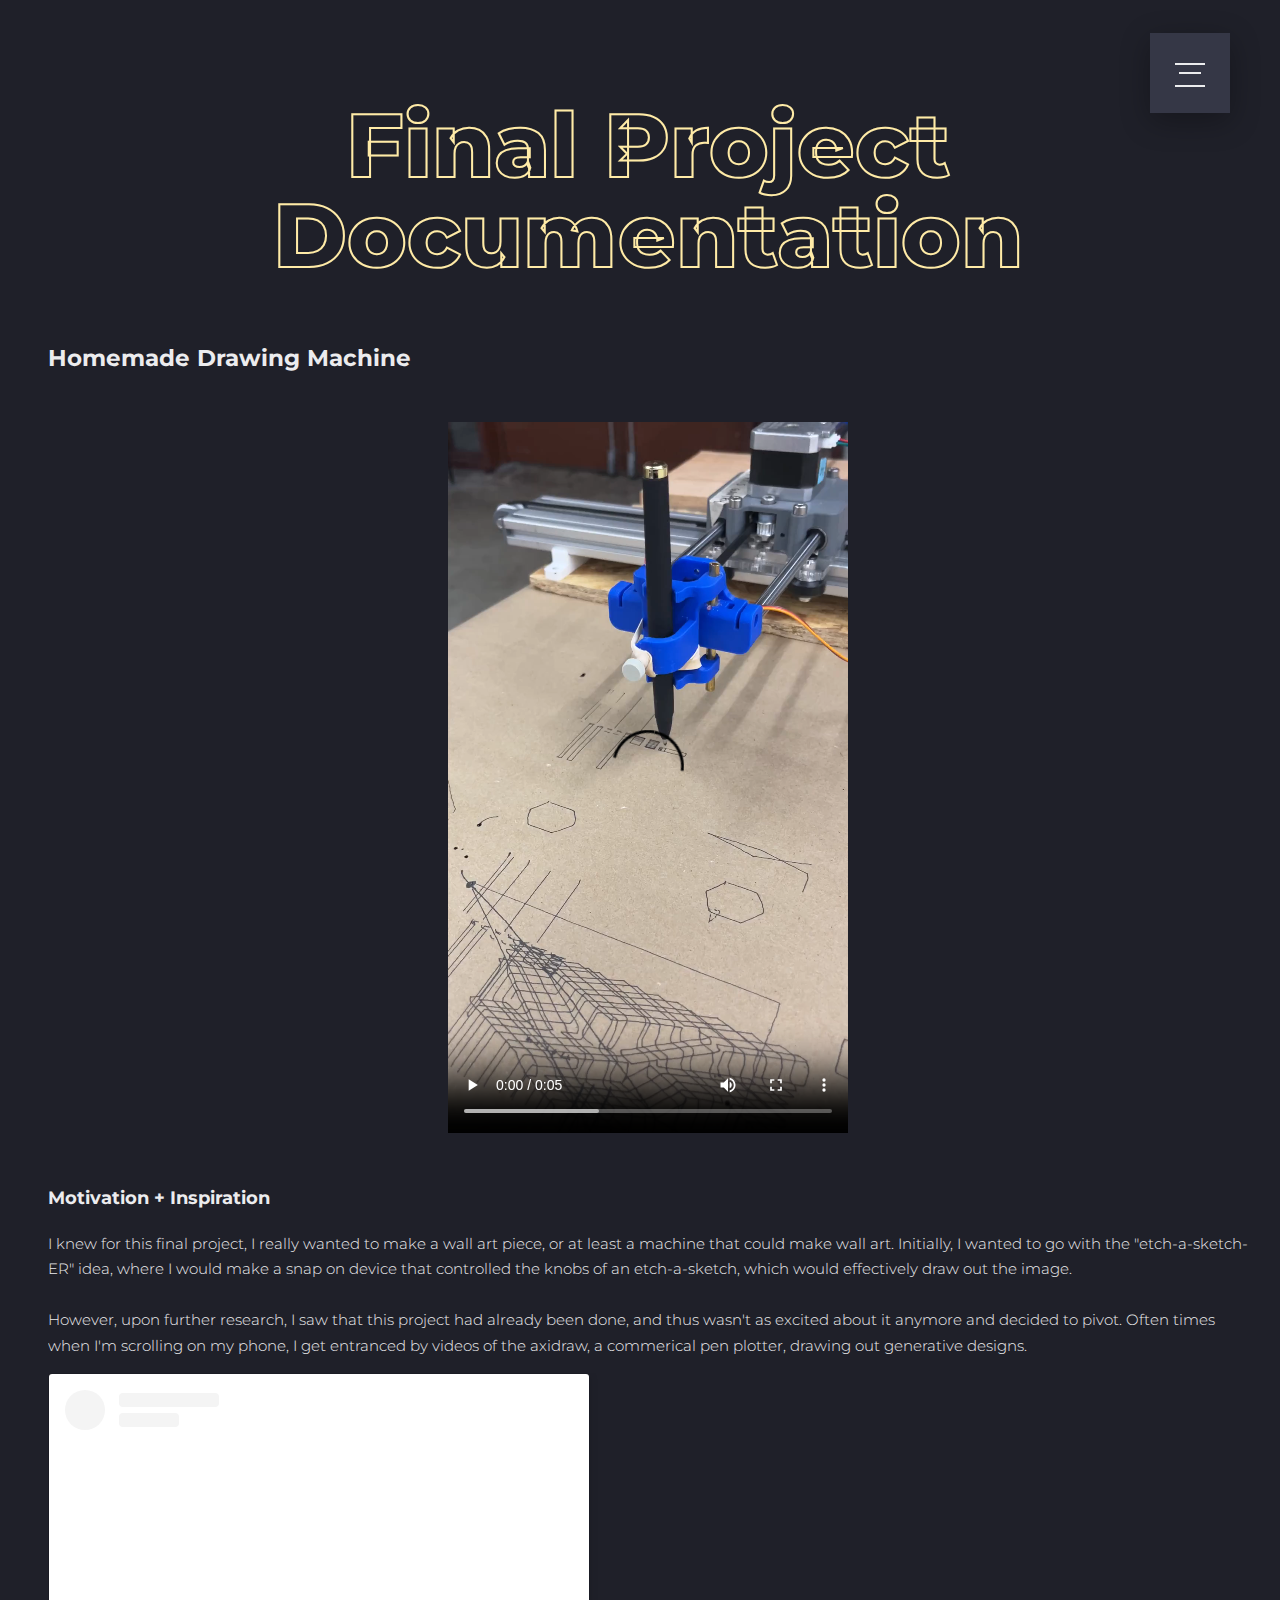
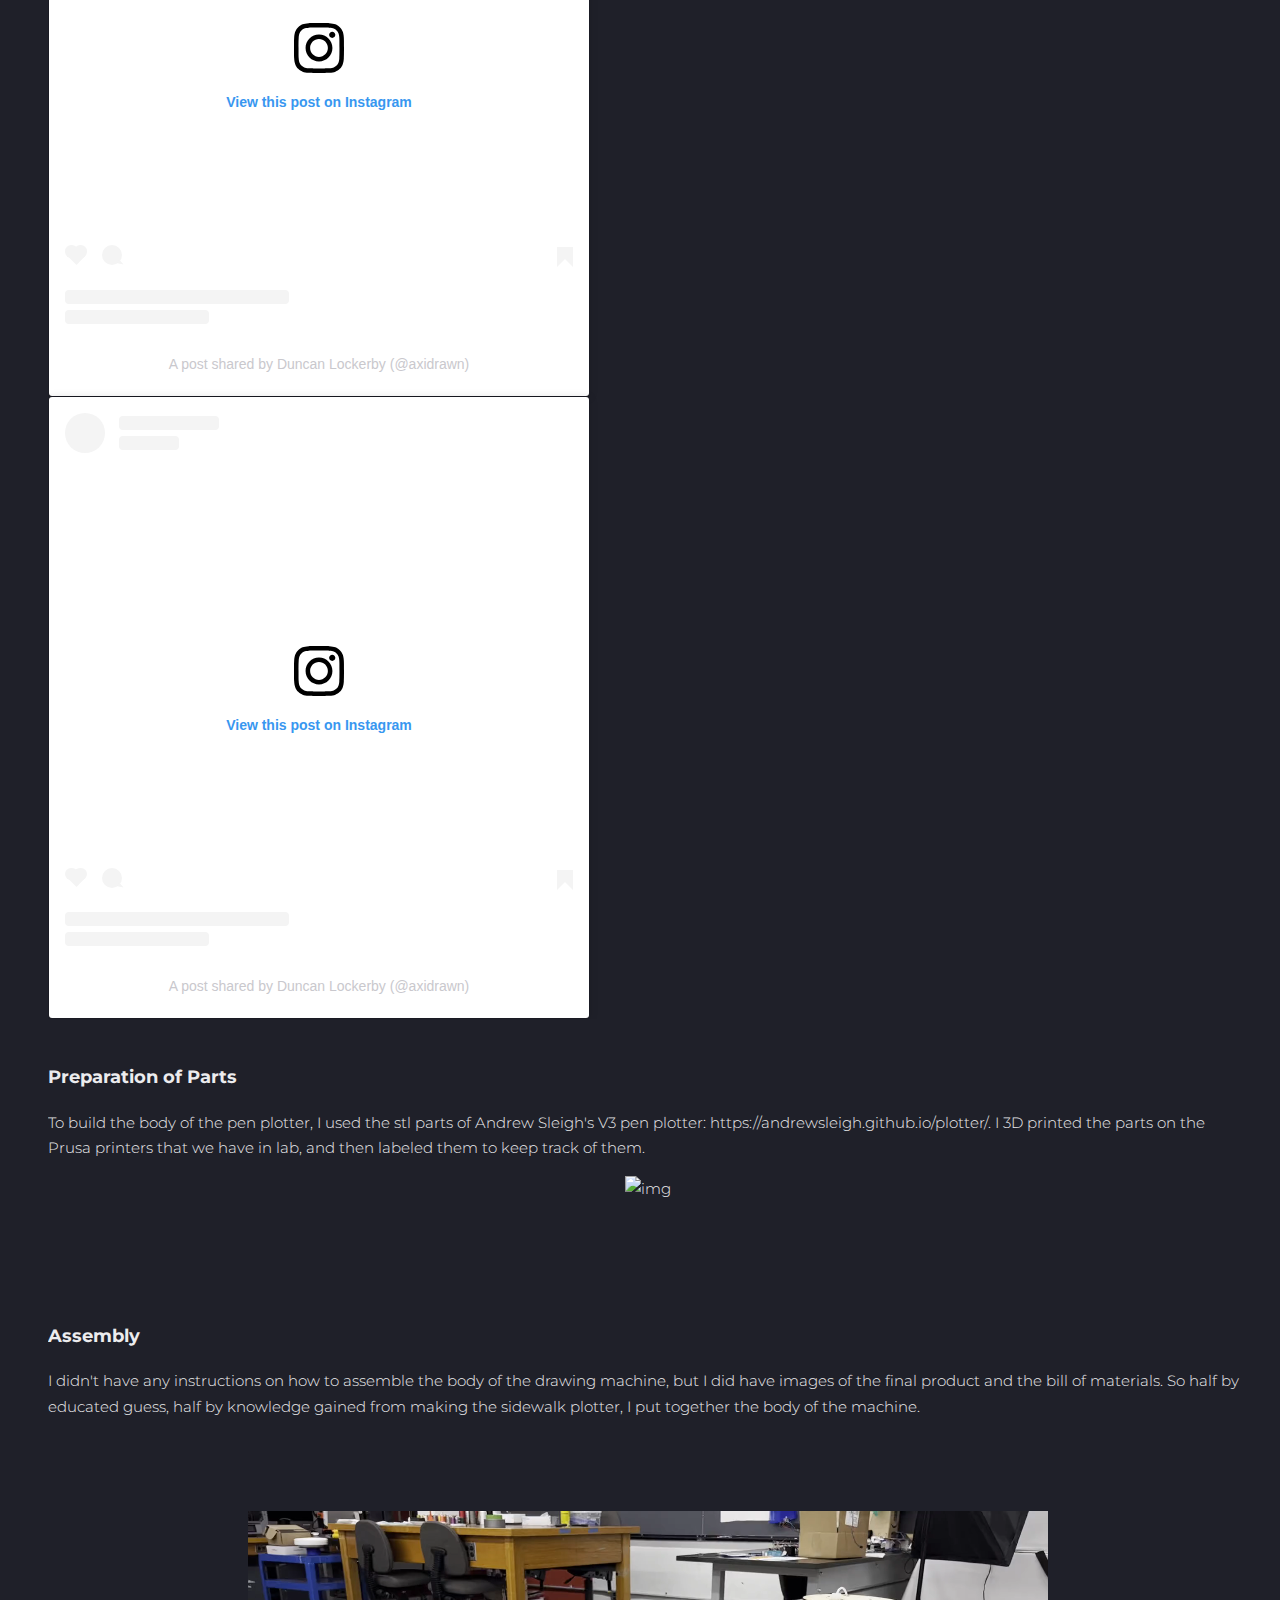
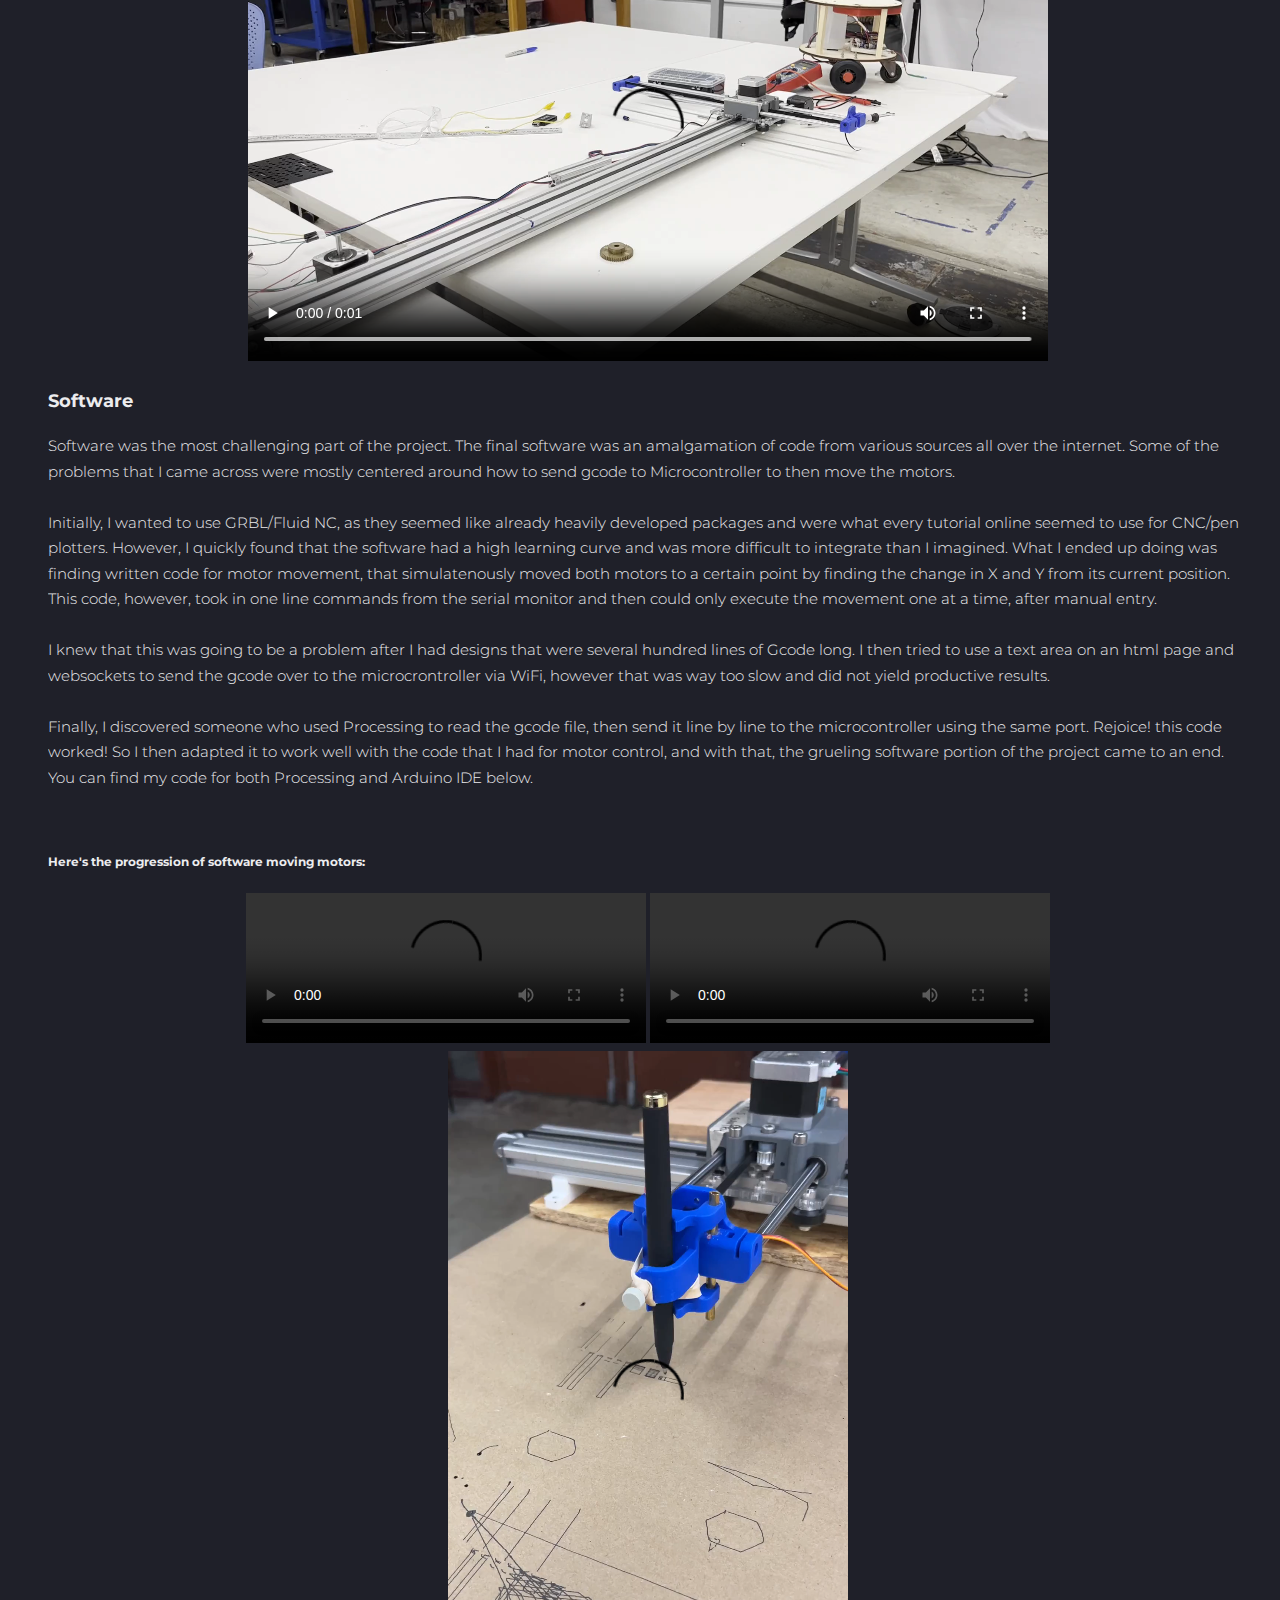
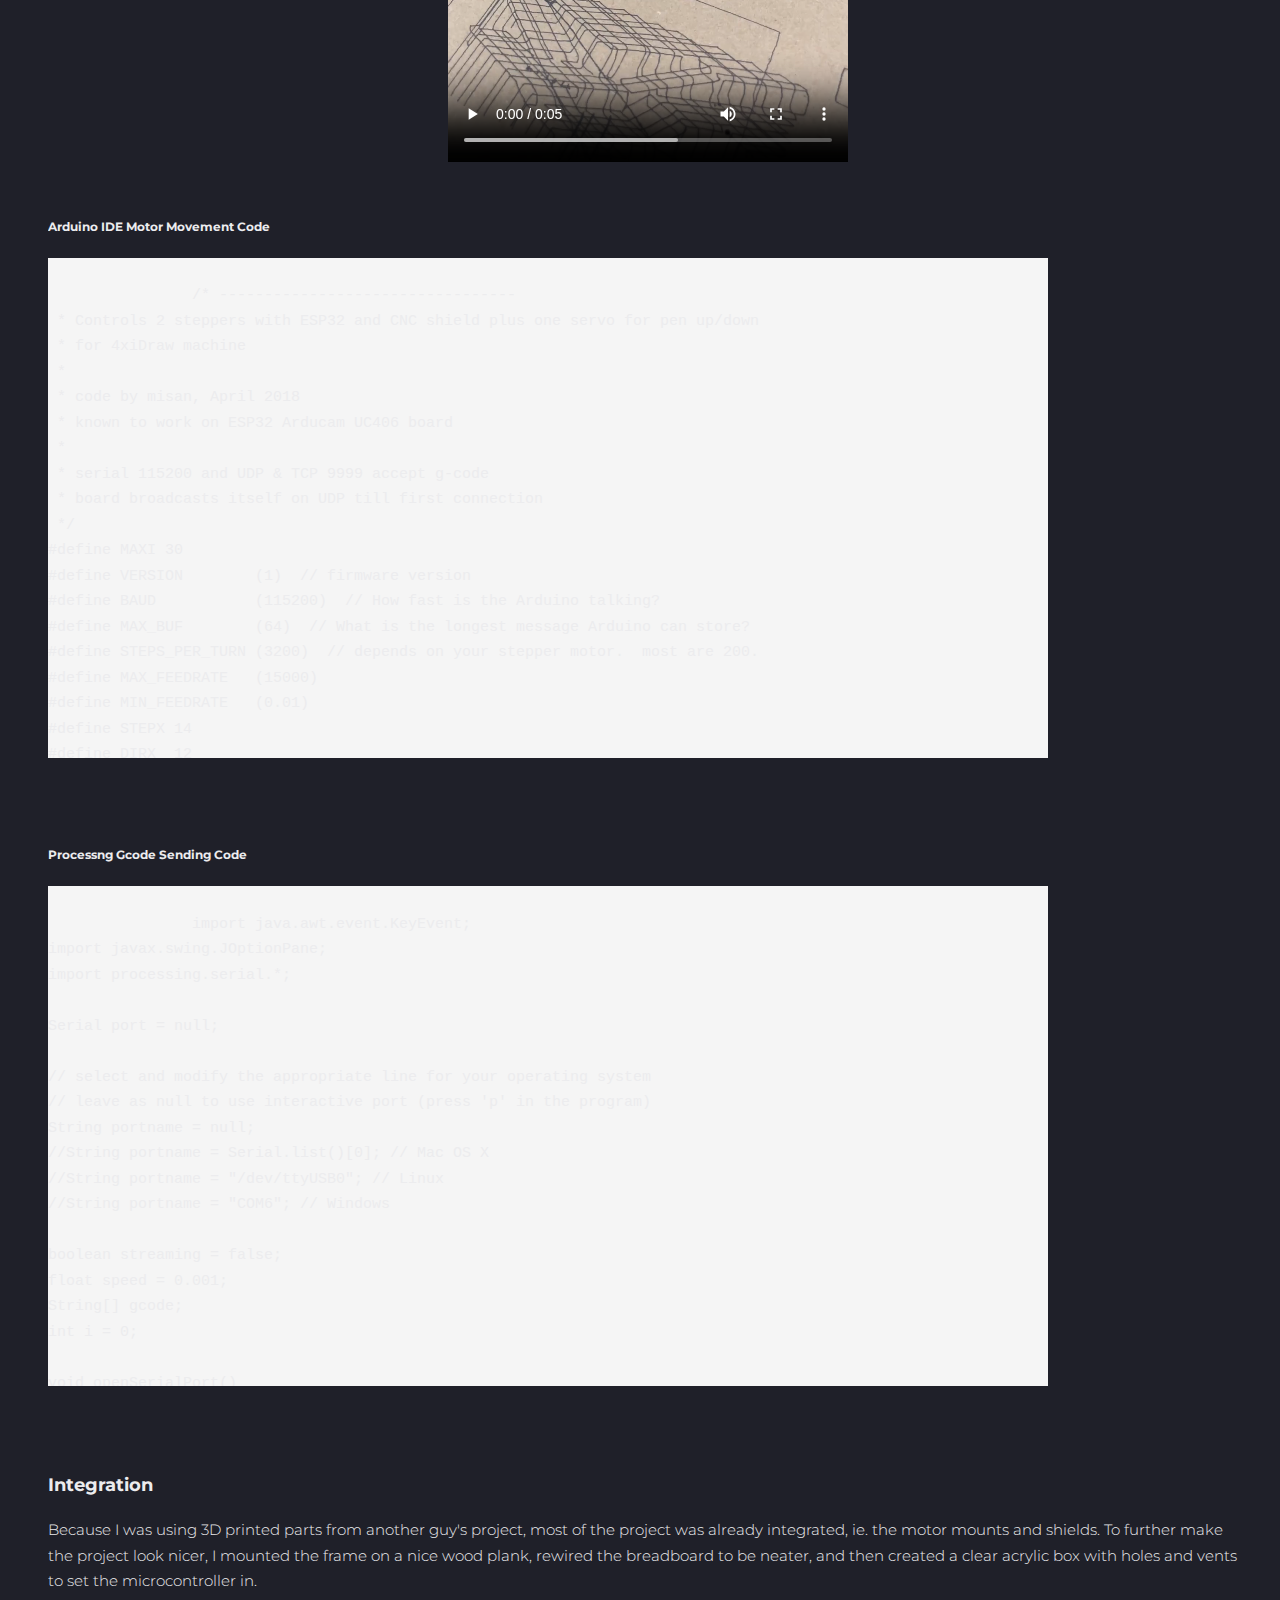
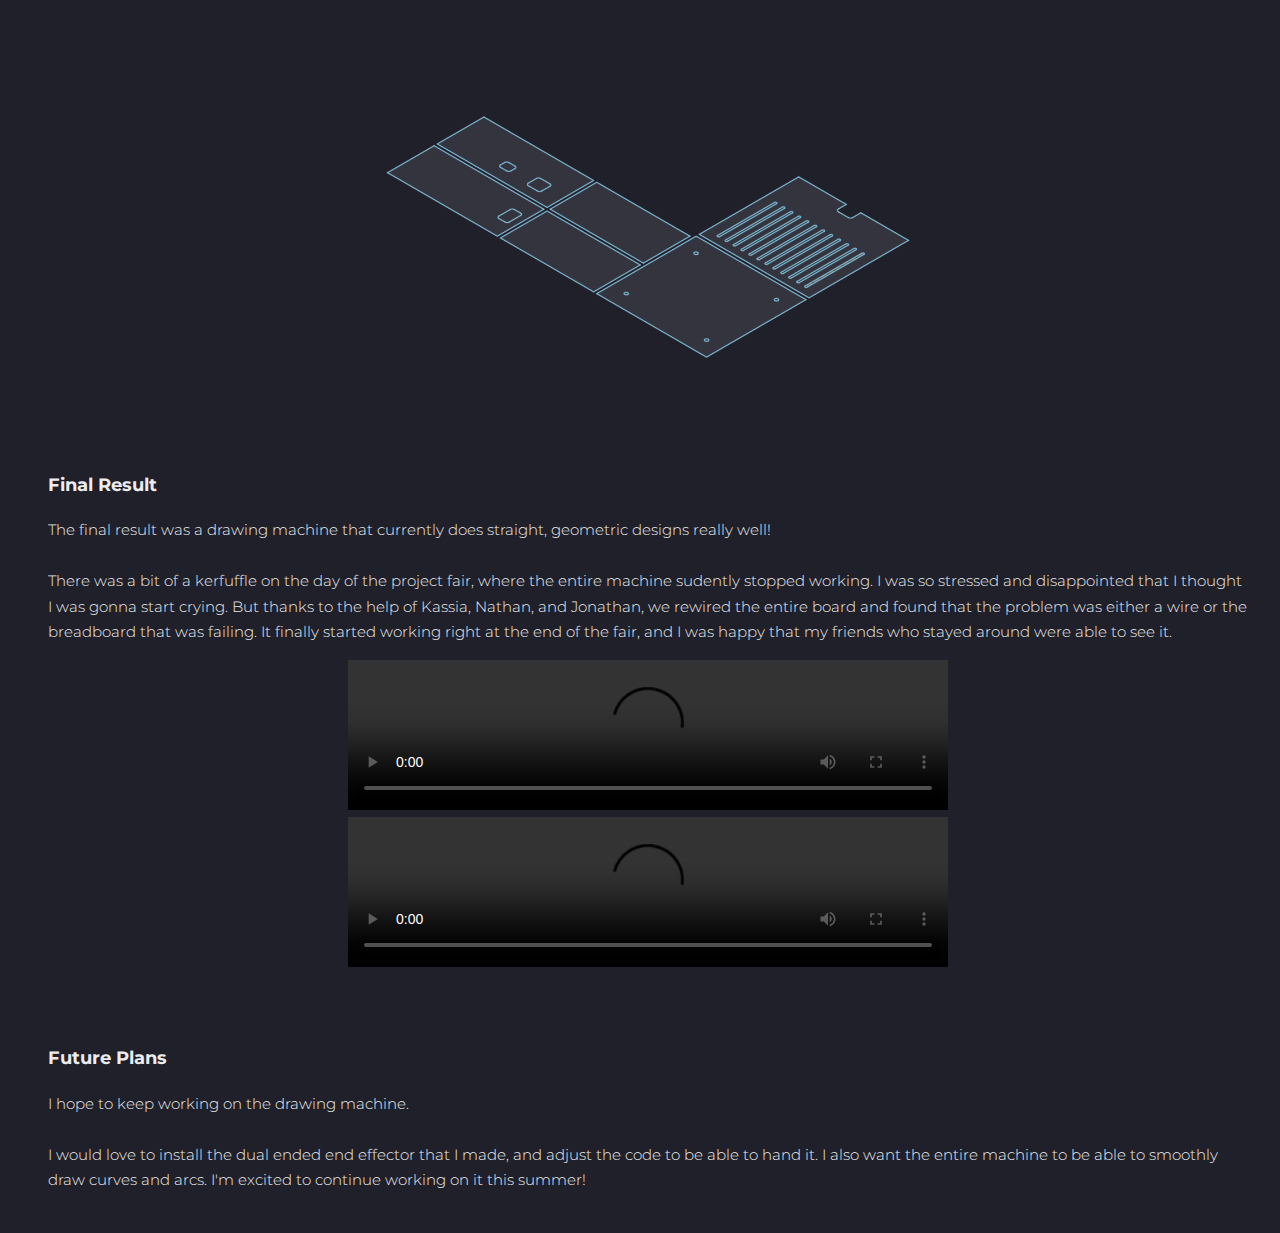
==== commit f22f6276: "code" ====
--- a/html/weeks/finalproject.html
+++ b/html/weeks/finalproject.html
@@ -111,7 +111,866 @@
                 <source src="../../images/final/smalliso.mp4" type="video/mp4">
             </video>
         <br><br>
+        
         </div>
+        <h5>Arduino IDE Motor Movement Code</h5>
+        <pre>
+            <code>
+                /* ---------------------------------
+ * Controls 2 steppers with ESP32 and CNC shield plus one servo for pen up/down
+ * for 4xiDraw machine  
+ *  
+ * code by misan, April 2018
+ * known to work on ESP32 Arducam UC406 board
+ *  
+ * serial 115200 and UDP & TCP 9999 accept g-code 
+ * board broadcasts itself on UDP till first connection
+ */  
+#define MAXI 30
+#define VERSION        (1)  // firmware version
+#define BAUD           (115200)  // How fast is the Arduino talking?
+#define MAX_BUF        (64)  // What is the longest message Arduino can store?
+#define STEPS_PER_TURN (3200)  // depends on your stepper motor.  most are 200.
+#define MAX_FEEDRATE   (15000) 
+#define MIN_FEEDRATE   (0.01)
+#define STEPX 14
+#define DIRX  12
+#define ENABLE T2
+#define STEPY 26
+#define DIRY  25
+#define STEPZ T6
+#define DIRZ  17
+#define SERVO 33
+#define STEPS_MM  16
+#include <ESP32_Servo.h>
+
+float Xmin = 0;
+float Xmax = 500;
+float Ymin = 0;
+float Ymax = 225;
+float Zmin = 0;
+float Zmax = 1;
+
+float Xpos = Xmin;
+float Ypos = Ymin;
+float Zpos = Zmax; 
+
+// Set to true to get debug output.
+boolean verbose = false;
+
+/* Structures, global variables    */
+struct point { 
+  float x; 
+  float y; 
+  float z; 
+};
+
+// Current position of plothead
+struct point actuatorPos;
+
+//  Drawing settings, should be OK
+float StepInc = 1;
+int StepDelay = 0;
+int LineDelay = 30;
+int penDelay = 50;
+
+hw_timer_t * timer = NULL; // stepper
+hw_timer_t * timer1 = NULL; // servo
+portMUX_TYPE timerMux = portMUX_INITIALIZER_UNLOCKED;
+int ACCEL =    1500 ;  // mm/s^2
+boolean flip = false;
+// for arc directions
+#define ARC_CW          (1)
+#define ARC_CCW         (-1)
+// Arcs are split into many line segments.  How long are the segments?
+#define MM_PER_SEGMENT  (1)
+
+
+#define LINE_BUFFER_LENGTH 512
+
+// Servo position for Up and Down 
+const int penZUp = 40;
+const int penZDown = 180;
+
+// Servo on PWM pin 6
+const int penServoPin = 32;
+
+// create servo object to control a servo 
+Servo penServo; 
+
+
+#include <WiFi.h>
+#include <WiFiUdp.h>
+#include <WiFiClient.h>
+#include <WiFiServer.h>
+const char* SSID_NAME = "MAKERSPACE";  // WiFi AP SSID Name
+const char* SSID_PASS = "12345678"; // WiFi AP SSID Password
+WiFiUDP port;
+unsigned int localPort = 9999;
+WiFiServer server(9999);
+WiFiClient client;
+int i = 1;
+long last=0;
+int servo=1500;
+float factor, v2 = 0;
+long coast_steps=40000; // how many steps during coasting
+float t0=0.1;   // determines initial speed
+boolean diry,dirx;
+long over;
+double dx,dy;
+// interrupt triggered by timer expiring
+// motion will happen here based on a few variables
+volatile double cn=t0;
+volatile boolean busy = false;
+volatile int cs=0; // current step
+volatile long accel_steps=1000; // how many steps during acceleration
+volatile long total_steps=0; // total number of steps for the current movement
+
+void IRAM_ATTR itr1(void) { // servo interrupt
+  if(flip) {
+    digitalWrite(SERVO,LOW);
+    flip = false;
+    timerAlarmWrite(timer1, 5000, true); //timer1_write(20000 * 5); // 20 ms between pulses
+  }
+  else {
+    timerAlarmWrite(timer1, servo, true); //timer1_write(servo*5);
+    flip = true;
+    digitalWrite(SERVO,HIGH);
+  }
+}
+
+
+int k=0;
+void IRAM_ATTR itr (void) { // stepper interrupt
+  if( cs >= total_steps ) {busy = false; timerAlarmWrite(timer, 250000, true);  } // no more interrupts scheduled
+  else { // I have to move the motors
+    cs++;
+    if( cs < accel_steps ) {
+      // acceleration
+#ifdef SCURVE
+      if(cs<15) {k=15-cs; k*=k; }
+      else{
+       k=accel_steps-cs;
+       if (k<150) { k=150-k; k*=k; } else k=0; 
+      }
+#endif
+      cn = cn - (cn*2)/(4*cs+1+k);
+    }
+    else if ( cs < accel_steps + coast_steps ) {
+    // coast at max speed
+    }
+    else if(cs<total_steps) {
+      // deceleration  
+      cn = cn - (cn*2)/(4*(cs-total_steps)+1); 
+    }
+    timerAlarmWrite(timer, cn*250000L , true);
+    
+
+    if(dx>dy) {
+      //over=dx/2;
+      digitalWrite(STEPX, HIGH);
+      over+=dy;
+      if(over>=dx) {
+        over-=dx;
+        digitalWrite(STEPY, HIGH);
+      }
+      // delayMicroseconds(1);
+    } else {
+      //over=dy/2;
+      digitalWrite(STEPY, HIGH);
+      over+=dx;
+      if(over>=dy) {
+        over-=dy;
+        digitalWrite(STEPX, HIGH);
+      }
+      // delayMicroseconds(1);
+  }
+  digitalWrite(STEPY, LOW);
+  digitalWrite(STEPX , LOW);  
+  } 
+}
+
+//------------------------------------------------------------------------------
+// 2 Axis CNC Demo
+// dan@marginallycelver.com 2013-08-30
+//------------------------------------------------------------------------------
+// Copyright at end of file.
+// please see http://www.github.com/MarginallyClever/GcodeCNCDemo for more information.
+
+
+//------------------------------------------------------------------------------
+// GLOBALS
+//------------------------------------------------------------------------------
+
+char buffer[MAX_BUF];  // where we store the message until we get a newline
+int sofar;  // how much is in the buffer
+
+float px, py;  // location
+
+// speeds
+float fr=1000;  // human version
+long step_delay;  // machine version
+
+// settings
+char mode_abs=1;  // absolute mode?
+
+
+//------------------------------------------------------------------------------
+// METHODS
+//------------------------------------------------------------------------------
+
+
+/**
+ * delay for the appropriate number of microseconds
+ * @input ms how many milliseconds to wait
+ */
+void pause(long ms) {
+  delay(ms/1000);
+  delayMicroseconds(ms%1000);  // delayMicroseconds doesn't work for values > ~16k.
+}
+
+
+/**
+ * Set the feedrate (speed motors will move)
+ * @input nfr the new speed in steps/second
+ */
+void feedrate(float nfr) {
+  if(fr==nfr) return;  // same as last time?  quit now.
+  if(nfr>MAX_FEEDRATE || nfr<MIN_FEEDRATE) {  // don't allow crazy feed rates
+    Serial.print(F("New feedrate must be greater than "));
+    Serial.print(MIN_FEEDRATE);
+    Serial.print(F("steps/s and less than "));
+    Serial.print(MAX_FEEDRATE);
+    Serial.println(F("steps/s."));
+    return;
+  }
+  step_delay = 1000000.0/nfr;
+  fr=nfr;
+  cn = t0 = sqrt( 2.0 /** STEPS_MM*/ / ACCEL );
+}
+
+
+/**
+ * Set the logical position
+ * @input npx new position x
+ * @input npy new position y
+ */
+void position(float npx,float npy) {
+  // here is a good place to add sanity tests
+  px=npx;
+  py=npy;
+}
+
+//#define max(a,b) ((a)>(b)?(a):(b))
+
+/**
+ * Uses bresenham's line algorithm to move both motors
+ * @input newx the destination x position
+ * @input newy the destination y position
+ **/
+void drawLine(float newx,float newy) {
+  dx=newx-px;
+  dy=newy-py;
+  dirx=dx>0;
+  diry=dy>0;  // because the motors are mounted in opposite directions
+  dx=abs(dx);
+  dy=abs(dy);
+//  Serial.print("line: ");Serial.print(dx); Serial.print(","); Serial.println(dy);
+//  move(dx,dirx,dy,diry);
+  long i;
+  over=0;
+
+  total_steps = _max ( dx, dy ) * STEPS_MM; 
+  float ta = fr / 60.0 / ACCEL;
+  float ea = ( fr / 60.0 ) * ta / 2 ;
+  accel_steps = _min(ea * STEPS_MM , total_steps/2); // just in case feedrate cannot be reached 
+  coast_steps = total_steps - accel_steps * 2; // acceleration
+  digitalWrite(DIRX, dirx); // direction of X motor
+  digitalWrite(DIRY, diry);
+  cs = 0; // let the motion start :-)
+  cn = t0;
+  
+  if(dx>dy) over=dx/2; else over=dy/2;
+  busy=true;
+  // wait till the command ends
+  while(busy) { /*doServo();*/  yield(); }
+  px=newx;
+  py=newy;
+}
+
+
+// returns angle of dy/dx as a value from 0...2PI
+float atan3(float dy,float dx) {
+  float a=atan2(dy,dx);
+  if(a<0) a=(PI*2.0)+a;
+  return a;
+}
+
+
+// This method assumes the limits have already been checked.
+// This method assumes the start and end radius match.
+// This method assumes arcs are not >180 degrees (PI radians)
+// cx/cy - center of circle
+// x/y - end position
+// dir - ARC_CW or ARC_CCW to control direction of arc
+void arc(float cx,float cy,float x,float y,float dir) {
+  // get radius
+  float dx = px - cx;
+  float dy = py - cy;
+  float radius=sqrt(dx*dx+dy*dy);
+
+  // find angle of arc (sweep)
+  float angle1=atan3(dy,dx);
+  float angle2=atan3(y-cy,x-cx);
+  float theta=angle2-angle1;
+  
+  if(dir>0 && theta<0) angle2+=2*PI;
+  else if(dir<0 && theta>0) angle1+=2*PI;
+  
+  theta=angle2-angle1;
+  
+  // get length of arc
+  // float circ=PI*2.0*radius;
+  // float len=theta*circ/(PI*2.0);
+  // simplifies to
+  float len = abs(theta) * radius;
+
+  int i, segments = ceil( len * MM_PER_SEGMENT );
+ 
+  float nx, ny, angle3, scale;
+
+  for(i=0;i<segments;++i) {
+    // interpolate around the arc
+    scale = ((float)i)/((float)segments);
+    
+    angle3 = ( theta * scale ) + angle1;
+    nx = cx + cos(angle3) * radius;
+    ny = cy + sin(angle3) * radius;
+    // send it to the planner
+    drawLine(nx,ny);
+  }
+  
+  drawLine(x,y);
+}
+
+
+//  Raises pen
+void penUp() { 
+  penServo.write(penZUp); 
+  delay(LineDelay); 
+  Zpos=Zmax; 
+  if (verbose) { 
+    Serial.println("Pen up!"); 
+  } 
+}
+//  Lowers pen
+void penDown() { 
+  penServo.write(penZDown); 
+  delay(LineDelay); 
+  Zpos=Zmin; 
+  if (verbose) { 
+    Serial.println("Pen down."); 
+  } 
+}
+
+
+
+/**
+ * Look for character /code/ in the buffer and read the float that immediately follows it.
+ * @return the value found.  If nothing is found, /val/ is returned.
+ * @input code the character to look for.
+ * @input val the return value if /code/ is not found.
+ **/
+float parsenumber(char code,float val) {
+  char *ptr=buffer;
+  while(ptr && *ptr && ptr<buffer+sofar) {
+    if(*ptr==code) {
+      return atof(ptr+1);
+    }
+    ptr++; //ptr=strchr(ptr,' ')+1;
+  }
+  return val;
+} 
+
+
+/**
+ * write a string followed by a float to the serial line.  Convenient for debugging.
+ * @input code the string.
+ * @input val the float.
+ */
+void output(const char *code,float val) {
+  Serial.print(code);
+  Serial.println(val);
+}
+
+
+/**
+ * print the current position, feedrate, and absolute mode.
+ */
+void where() {
+  output("X",px);
+  output("Y",py);
+  output("F",fr);
+  Serial.println(mode_abs?"ABS":"REL");
+} 
+
+
+/**
+ * display helpful information
+ */
+void help() {
+  Serial.print(F("GcodeCNCDemo2AxisV1 "));
+  Serial.println(VERSION);
+  Serial.println(F("Commands:"));
+  Serial.println(F("G00 [X(steps)] [Y(steps)] [F(feedrate)]; - line"));
+  Serial.println(F("G01 [X(steps)] [Y(steps)] [F(feedrate)]; - line"));
+  Serial.println(F("G02 [X(steps)] [Y(steps)] [I(steps)] [J(steps)] [F(feedrate)]; - clockwise arc"));
+  Serial.println(F("G03 [X(steps)] [Y(steps)] [I(steps)] [J(steps)] [F(feedrate)]; - counter-clockwise arc"));
+  Serial.println(F("G04 P[seconds]; - delay"));
+  Serial.println(F("G90; - absolute mode"));
+  Serial.println(F("G91; - relative mode"));
+  Serial.println(F("G92 [X(steps)] [Y(steps)]; - change logical position"));
+  Serial.println(F("M18; - disable motors"));
+  Serial.println(F("M100; - this help message"));
+  Serial.println(F("M114; - report position and feedrate"));
+  Serial.println(F("All commands must end with a newline."));
+}
+
+
+/**
+ * Read the input buffer and find any recognized commands.  One G or M command per line.
+ */
+void processIncomingLine( char* line, int charNB ) {
+  int currentIndex = 0;
+  char buffer[ 64 ];                                 // Hope that 64 is enough for 1 parameter
+  struct point newPos;
+
+  newPos.x = 0.0;
+  newPos.y = 0.0;
+
+  //  Needs to interpret 
+  //  G1 for moving
+  //  G4 P300 (wait 150ms)
+  //  G1 X60 Y30
+  //  G1 X30 Y50
+  //  M300 S30 (pen down)
+  //  M300 S50 (pen up)
+  //  Discard anything with a (
+  //  Discard any other command!
+
+  while( currentIndex < charNB ) {
+    switch ( line[ currentIndex++ ] ) {              // Select command, if any
+    case 'U':
+      penUp(); 
+      break;
+    case 'D':
+      penDown(); 
+      break;
+    case 'G':
+      buffer[0] = line[ currentIndex++ ];          // /!\ Dirty - Only works with 2 digit commands
+      //      buffer[1] = line[ currentIndex++ ];
+      //      buffer[2] = '\0';
+      buffer[1] = '\0';
+
+      switch ( atoi( buffer ) ){                   // Select G command
+      case 0: 
+      {
+        penUp();
+        // /!\ Dirty - Suppose that X is before Y
+        char* indexX = strchr( line+currentIndex, 'X' );  // Get X/Y position in the string (if any)
+        char* indexY = strchr( line+currentIndex, 'Y' );
+        if ( indexY <= 0 ) {
+          newPos.x = atof( indexX + 1); 
+          newPos.y = actuatorPos.y;
+        } 
+        else if ( indexX <= 0 ) {
+          newPos.y = atof( indexY + 1);
+          newPos.x = actuatorPos.x;
+        } 
+        else {
+          newPos.y = atof( indexY + 1);
+          indexY = (char*)'\0';
+          newPos.x = atof( indexX + 1);
+        }
+        drawLine(newPos.x, newPos.y );
+        //        Serial.println("ok");
+        actuatorPos.x = newPos.x;
+        actuatorPos.y = newPos.y;
+        penDown();
+        break;
+      }
+        
+                                          // G00 & G01 - Movement or fast movement. Same here
+      case 1:
+        // /!\ Dirty - Suppose that X is before Y
+        char* indexX1 = strchr( line+currentIndex, 'X' );  // Get X/Y position in the string (if any)
+        char* indexY1 = strchr( line+currentIndex, 'Y' );
+        if ( indexY1 <= 0 ) {
+          newPos.x = atof( indexX1 + 1); 
+          newPos.y = actuatorPos.y;
+        } 
+        else if ( indexX1 <= 0 ) {
+          newPos.y = atof( indexY1 + 1);
+          newPos.x = actuatorPos.x;
+        } 
+        else {
+          newPos.y = atof( indexY1 + 1);
+          indexY1 = (char*)'\0';
+          newPos.x = atof( indexX1 + 1);
+        }
+        drawLine(newPos.x, newPos.y );
+        //        Serial.println("ok");
+        actuatorPos.x = newPos.x;
+        actuatorPos.y = newPos.y;
+        break;
+      }
+      break;
+    case 'M':
+      buffer[0] = line[ currentIndex++ ];        // /!\ Dirty - Only works with 3 digit commands
+      buffer[1] = line[ currentIndex++ ];
+      buffer[2] = line[ currentIndex++ ];
+      buffer[3] = '\0';
+      switch ( atoi( buffer ) ){
+      case 300:
+        {
+          char* indexS = strchr( line+currentIndex, 'S' );
+          float Spos = atof( indexS + 1);
+          //          Serial.println("ok");
+          if (Spos == 30) { 
+            penDown(); 
+          }
+          if (Spos == 50) { 
+            penUp(); 
+          }
+          break;
+        }
+      case 114:                                // M114 - Repport position
+        Serial.print( "Absolute position : X = " );
+        Serial.print( actuatorPos.x );
+        Serial.print( "  -  Y = " );
+        Serial.println( actuatorPos.y );
+        break;
+      default:
+        Serial.print( "Command not recognized : M");
+        Serial.println( buffer );
+      }
+    }
+  }
+}
+
+// void processCommand() {
+//   int cmd = parsenumber('G',-1); 
+//   switch(cmd) {
+//   case  0:
+//   case  1: { // line
+//     feedrate(parsenumber('F',fr));
+//     line( parsenumber('X',(mode_abs?px:0)) + (mode_abs?0:px),
+//           parsenumber('Y',(mode_abs?py:0)) + (mode_abs?0:py) );
+//     break;
+//     }
+//   case 2:
+//   case 3: {  // arc
+//       feedrate(parsenumber('F',fr));
+//       arc(parsenumber('I',(mode_abs?px:0)) + (mode_abs?0:px),
+//           parsenumber('J',(mode_abs?py:0)) + (mode_abs?0:py),
+//           parsenumber('X',(mode_abs?px:0)) + (mode_abs?0:px),
+//           parsenumber('Y',(mode_abs?py:0)) + (mode_abs?0:py),
+//           (cmd==2) ? -1 : 1);
+//       break;
+//     }
+//   case  4:  pause(parsenumber('P',0)*1000);  break;  // dwell
+//   case 90:  mode_abs=1;  break;  // absolute mode
+//   case 91:  mode_abs=0;  break;  // relative mode
+//   case 92:  // set logical position
+//     position( parsenumber('X',0),
+//               parsenumber('Y',0) );
+//     break;
+//   default:  break;
+//   }
+
+//   cmd = parsenumber('M',-1); 
+//   switch(cmd) {
+//   case 3:servo = ( parsenumber('S',1500) ); break; // sets the servo value in microseconds, it only works while inside loop :-(
+//   case 18:  // disable motors
+// //    disable();
+//     break;
+//   case 100:  help();  break;
+//   case 114:  where();  break;
+//   case 201: ACCEL = parsenumber('A',0); feedrate(fr); Serial.print(ACCEL); break; // M201 A<accel> change acceleration
+//   default:  break;
+//   }
+// }
+
+
+/**
+ * prepares the input buffer to receive a new message and tells the serial connected device it is ready for more.
+ */
+void ready() {
+  sofar=0;  // clear input buffer
+  Serial.print(F(">"));  // signal ready to receive input
+}
+
+
+
+void setup() {
+  pinMode(STEPX, OUTPUT);  // stepX
+  pinMode(DIRX, OUTPUT); //dirX
+  pinMode(ENABLE, OUTPUT); // enable
+  pinMode(STEPY, OUTPUT); // stepY
+  pinMode(DIRY, OUTPUT); // dirY
+
+  penServo.attach(penServoPin);
+  penServo.write(penZUp);
+  delay(200);
+
+  Serial.begin(115200);  // open coms
+
+  //  setup_controller();  
+  position(0,0);  // set staring position
+  feedrate((MAX_FEEDRATE + MIN_FEEDRATE)/2);  // set default speed
+  
+  timer = timerBegin(0, 80, true);
+  timerAttachInterrupt(timer, &itr, true);
+  timerAlarmWrite(timer, 1000000, true);
+  timerAlarmEnable(timer);
+  
+  timer1 = timerBegin(1, 80, true);
+  timerAttachInterrupt(timer1, &itr1, true);
+  timerAlarmWrite(timer1, 20000, true);
+  timerAlarmEnable(timer1);
+  
+}
+
+
+// char c;
+// long lastping;
+
+void loop() {
+  char line[ LINE_BUFFER_LENGTH ];
+  char c;
+  int lineIndex;
+  bool lineIsComment, lineSemiColon;
+
+  lineIndex = 0;
+  lineSemiColon = false;
+  lineIsComment = false;
+
+  while (1) {
+
+    // Serial reception - Mostly from Grbl, added semicolon support
+    while ( Serial.available()>0 ) {
+      c = Serial.read();
+      if (( c == '\n') || (c == '\r') ) {             // End of line reached
+        if ( lineIndex > 0 ) {                        // Line is complete. Then execute!
+          line[ lineIndex ] = '\0';                   // Terminate string
+          if (verbose) { 
+            Serial.print( "Received : "); 
+            Serial.println( line ); 
+          }
+          processIncomingLine( line, lineIndex );
+          lineIndex = 0;
+        } 
+        else { 
+          // Empty or comment line. Skip block.
+        }
+        lineIsComment = false;
+        lineSemiColon = false;
+        Serial.println("ok");    
+      } 
+      // PARSING THE SERIAL COMMANDS
+      else {                              
+        if ( (lineIsComment) || (lineSemiColon) ) {   // Throw away all comment characters
+          if ( c == ')' )  lineIsComment = false;     // End of comment. Resume line.
+        } 
+        else {
+          if ( c <= ' ' ) {                           // Throw away whitepace and control characters
+          } 
+          else if ( c == '/' ) {                    // Block delete not supported. Ignore character.
+          } 
+          else if ( c == '(' ) {                    // Enable comments flag and ignore all characters until ')' or EOL.
+            lineIsComment = true;
+          } 
+          else if ( c == ';' ) {
+            lineSemiColon = true;
+          } 
+          else if ( lineIndex >= LINE_BUFFER_LENGTH-1 ) {
+            Serial.println( "ERROR - lineBuffer overflow" );
+            lineIsComment = false;
+            lineSemiColon = false;
+          } 
+          else if ( c >= 'a' && c <= 'z' ) {        // Upcase lowercase
+            line[ lineIndex++ ] = c-'a'+'A';
+          } 
+          else {
+            line[ lineIndex++ ] = c;
+          }
+        }
+      }
+    }
+  }
+}
+
+            </code>
+        </pre>
+        <br><br>
+        <h5>Processng Gcode Sending Code</h5>
+        <pre>
+            <code>
+                import java.awt.event.KeyEvent;
+import javax.swing.JOptionPane;
+import processing.serial.*;
+
+Serial port = null;
+
+// select and modify the appropriate line for your operating system
+// leave as null to use interactive port (press 'p' in the program)
+String portname = null;
+//String portname = Serial.list()[0]; // Mac OS X
+//String portname = "/dev/ttyUSB0"; // Linux
+//String portname = "COM6"; // Windows
+
+boolean streaming = false;
+float speed = 0.001;
+String[] gcode;
+int i = 0;
+
+void openSerialPort()
+{
+  if (portname == null) return;
+  if (port != null) port.stop();
+  
+  port = new Serial(this, portname, 115200);
+  
+  port.bufferUntil('\n');
+}
+
+void selectSerialPort()
+{
+  String result = (String) JOptionPane.showInputDialog(frame,
+    "Select the serial port that corresponds to your Arduino board.",
+    "Select serial port",
+    JOptionPane.QUESTION_MESSAGE,
+    null,
+    Serial.list(),
+    0);
+    
+  if (result != null) {
+    portname = result;
+    openSerialPort();
+  }
+}
+
+void setup()
+{
+  size(600, 400);
+  openSerialPort();
+}
+
+void draw()
+{
+  background(155);  
+  fill(0);
+  int y = 24, dy = 12;
+  text("INSTRUCTIONS", 12, y); y += dy;
+  text("p: select serial port", 12, y); y += dy;
+  text("1: set speed to 0.001 inches (1 mil) per jog", 12, y); y += dy;
+  text("2: set speed to 0.010 inches (10 mil) per jog", 12, y); y += dy;
+  text("3: set speed to 0.100 inches (100 mil) per jog", 12, y); y += dy;
+  text("arrow keys: jog in x-y plane", 12, y); y += dy;
+  text("page up & page down: jog in z axis", 12, y); y += dy;
+  text("$: display grbl settings", 12, y); y+= dy;
+  text("h: go home", 12, y); y += dy;
+  text("0: zero machine (set home to the current location)", 12, y); y += dy;
+  text("u: pen up", 12, y); y += dy;
+  text("d: pen down", 12, y); y += dy;
+
+  text("g: stream a g-code file", 12, y); y += dy;
+  text("x: stop streaming g-code (this is NOT immediate)", 12, y); y += dy;
+  y = height - dy;
+  text("current jog speed: " + speed + " inches per step", 12, y); y -= dy;
+  text("current serial port: " + portname, 12, y); y -= dy;
+}
+
+void keyPressed()
+{
+  if (key == '1') speed = 0.001;
+  if (key == '2') speed = 0.01;
+  if (key == '3') speed = 0.1;
+  
+  if (!streaming) {
+    if (keyCode == LEFT) port.write("G91\nG20\nG00 X-" + speed + " Y0.000 Z0.000\n");
+    if (keyCode == RIGHT) port.write("G91\nG20\nG00 X" + speed + " Y0.000 Z0.000\n");
+    if (keyCode == UP) port.write("G91\nG20\nG00 X0.000 Y" + speed + " Z0.000\n");
+    if (keyCode == DOWN) port.write("G91\nG20\nG00 X0.000 Y-" + speed + " Z0.000\n");
+    if (keyCode == KeyEvent.VK_PAGE_UP) port.write("G91\nG20\nG00 X0.000 Y0.000 Z" + speed + "\n");
+    if (keyCode == KeyEvent.VK_PAGE_DOWN) port.write("G91\nG20\nG00 X0.000 Y0.000 Z-" + speed + "\n");
+    if (key == 'h') port.write("G90\nG20\nG00 X0.000 Y0.000 Z0.000\n");
+    if (key == 'v') port.write("$0=75\n$1=74\n$2=75\n");
+    //if (key == 'v') port.write("$0=100\n$1=74\n$2=75\n");
+    if (key == 's') port.write("$3=10\n");
+    if (key == 'e') port.write("$16=1\n");
+    if (key == 'd') port.write("D");
+    if (key == 'u') port.write("U");
+    if (key == '0') openSerialPort();
+    if (key == 'p') selectSerialPort();
+    if (key == '$') port.write("$$\n");
+  }
+  
+  if (!streaming && key == 'g') {
+    gcode = null; i = 0;
+    File file = null; 
+    println("Loading file...");
+    selectInput("Select a file to process:", "fileSelected", file);
+  }
+  
+  if (key == 'x') streaming = false;
+}
+
+void fileSelected(File selection) {
+  if (selection == null) {
+    println("Window was closed or the user hit cancel.");
+  } else {
+    println("User selected " + selection.getAbsolutePath());
+    gcode = loadStrings(selection.getAbsolutePath());
+    if (gcode == null) return;
+    streaming = true;
+    stream();
+  }
+}
+
+void stream()
+{
+  if (!streaming) return;
+  
+  while (true) {
+    System.out.println("streaming");
+    if (i == gcode.length) {
+      streaming = false;
+      return;
+    }
+    
+    if (gcode[i].trim().length() == 0) i++;
+    else break;
+  }
+  
+  println(gcode[i]);
+  port.write(gcode[i] + '\n');
+  i++;
+}
+
+void serialEvent(Serial p)
+{
+  String s = p.readStringUntil('\n');
+  println(s.trim());
+  
+  if (s.trim().startsWith("ok")) stream();
+  if (s.trim().startsWith("error")) stream(); // XXX: really?
+}
+            </code>
+        </pre>
+
+        <br><br>
+
         <h3>Integration</h3>
         <p>
             Because I was using 3D printed parts from another guy's project, most of the project was already integrated, ie. the motor mounts and shields. 
--- a/styles.css
+++ b/styles.css
@@ -332,5 +332,6 @@
 pre {
   overflow: scroll;
   height: 500px;
+  width:1000px;
   background-color: #f5f5f5;
 }